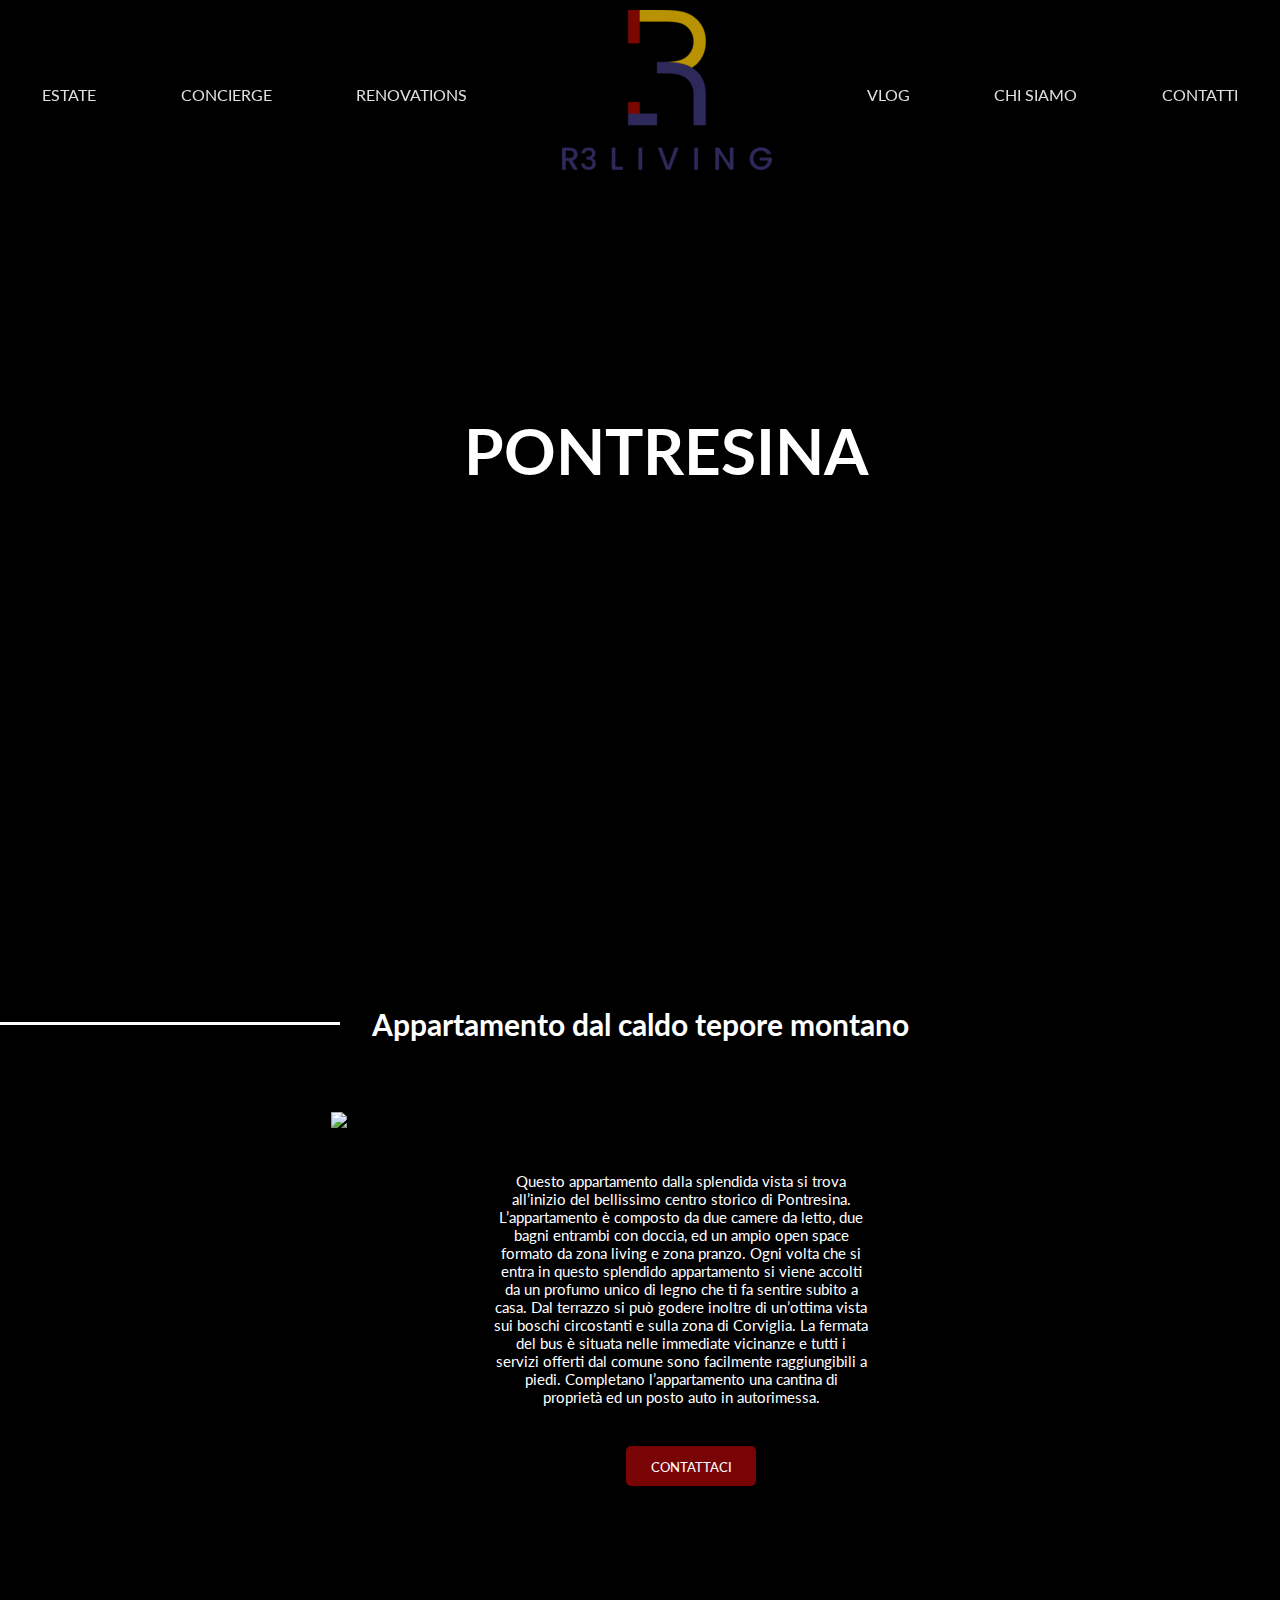
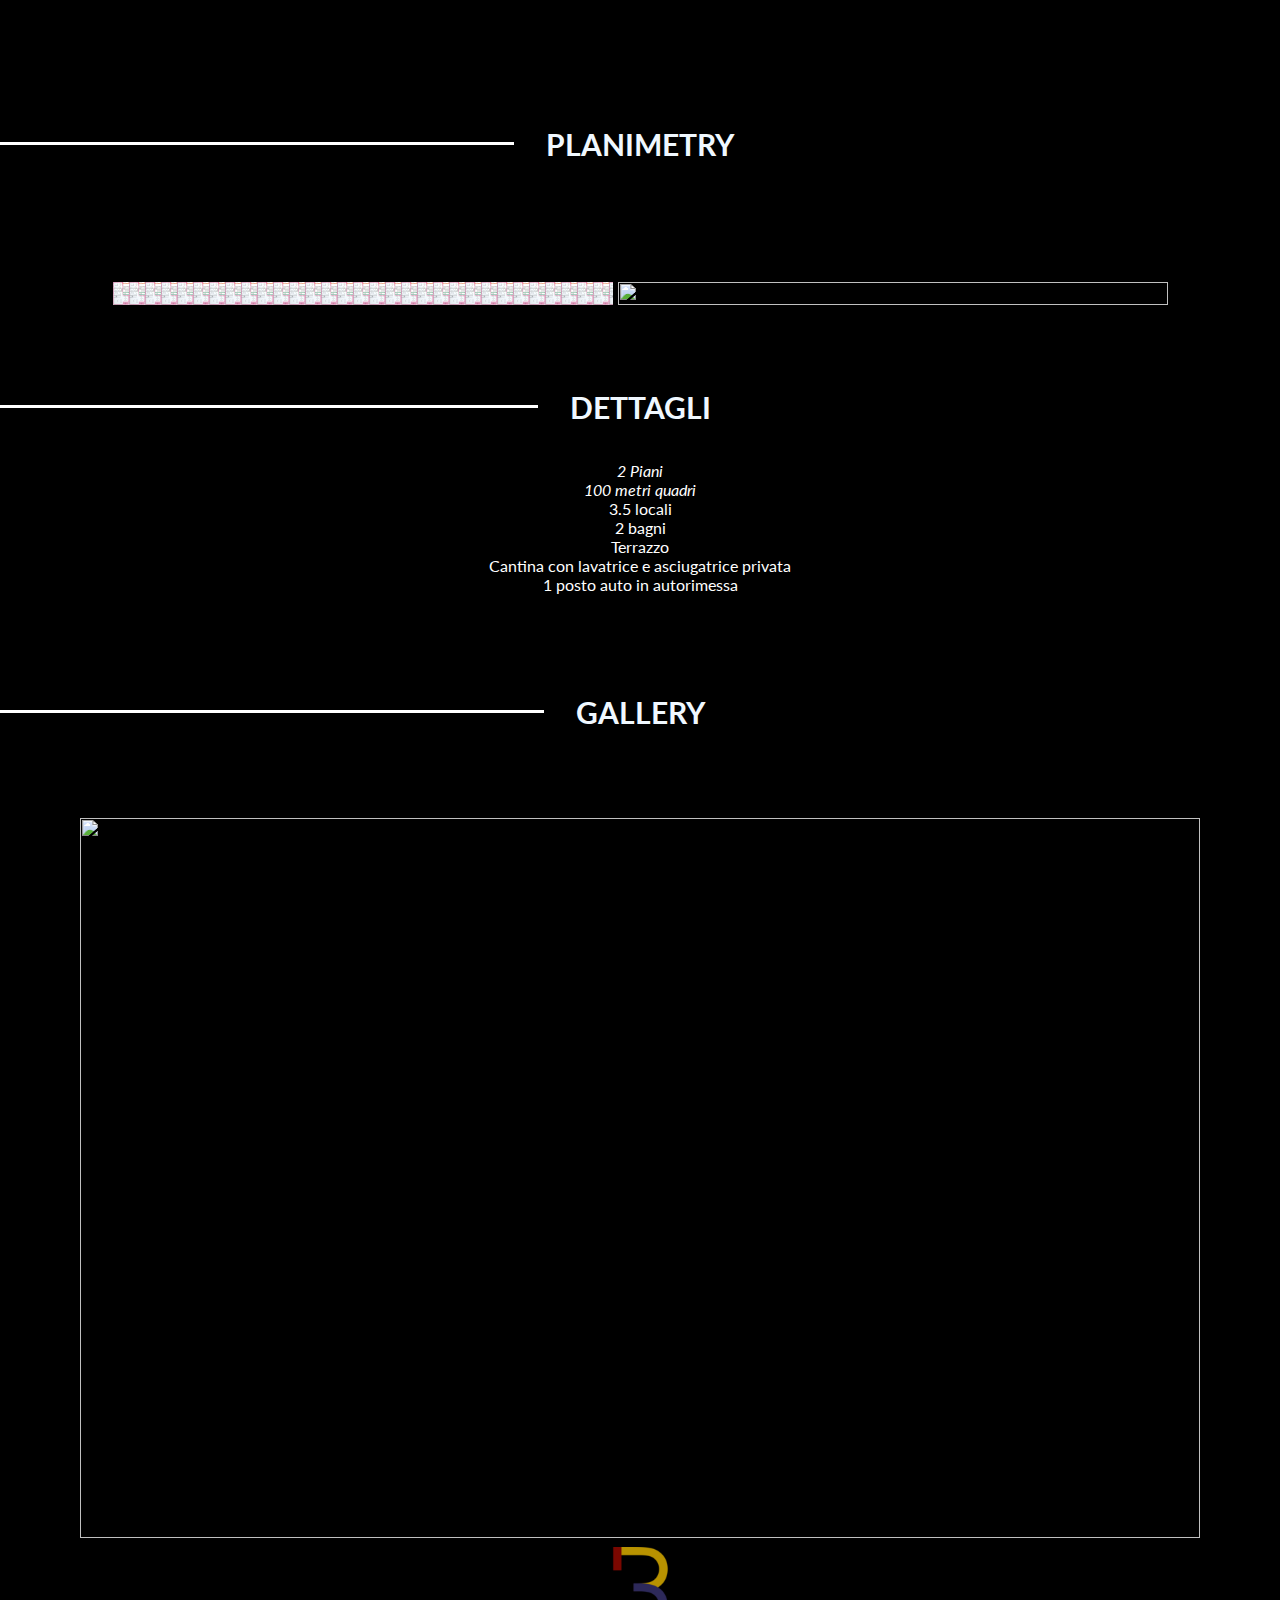
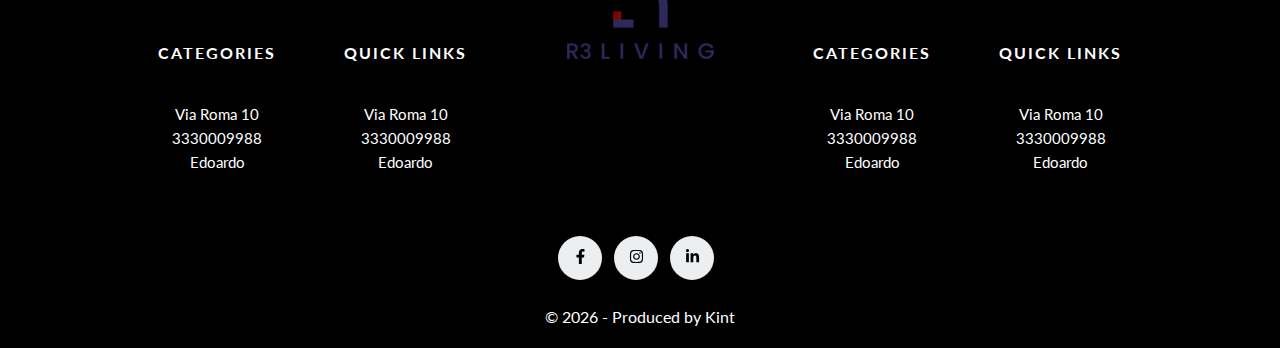
==== casa1.html @ 93c95779 "House contanct button" ====
<!DOCTYPE html>
<html lang="en">

<head>
    <meta charset="UTF-8" />
    <meta name="viewport" content="width=device-width, initial-scale=1.0" />
    <meta http-equiv="X-UA-Compatible" content="ie=edge" />
    <link rel="icon" href="images/logo.png" type="image/icon type">
    <link rel="stylesheet" href="casa1.css">
    <link rel="stylesheet" href="styles.css">

    <script src="https://kit.fontawesome.com/8a9a9d292c.js" crossorigin="anonymous"></script>
    <title>Pontresina</title>
    <link
      rel="stylesheet"
      href="https://unpkg.com/swiper/swiper-bundle.min.css"
    />
</head>

<body>
    <!-- navbar -->
    <div class="container">
        <!-- hamburger menù -->
        <div class="hamburger" onclick="myFunction(this)">
            <div class="bar1"></div>
            <div class="bar2"></div>
            <div class="bar3"></div>
        </div>
        <div class="logo">
            <a href="index.html" class="item-logo">
                <img id="logo" src="images/logo_colori.png" alt="Logo">
                <img id="logo-white" src="images/pittogramma_bianco.png" alt="Logo">
            </a>
        </div>

        <a href="estate.html" class="item">ESTATE</a>
        <a href="concierge.html" class="item">CONCIERGE</a>
        <a href="renovations.html" class="item">RENOVATIONS</a>
        <a href="vlog.html" class="item">VLOG</a>
        <a href="who-we-are.html" class="item">CHI SIAMO</a>
        <a href="contatti.html" class="item">CONTATTI</a>
    </div>

    <!-- home image -->
    <section class="home-7">
        <div class="pontresina-title">
            <h1>PONTRESINA</h1>
            </div>
    </section>
    
    <!-- first text section with image -->
    <section class="section">
        <div class="about-it-container">
            <div class="separator">
                <div class="line">
                </div>
                <h1 class="font thinked">Appartamento dal caldo tepore montano</h1>
            </div>
            <div class="description-image">
                <div class="about-it-img">
                    <img src="images/Pontresina/paesaggio.jpg" alt="pontresina" class="about-it-image">
                </div>
                <div class="about-it-desc">
                    <p style="color: white;">Questo appartamento dalla splendida vista si trova all’inizio del bellissimo centro storico di Pontresina. L’appartamento è composto da due camere da letto, due bagni entrambi con doccia, ed un ampio open space formato da zona living e zona pranzo. Ogni volta che si entra in questo splendido appartamento si viene accolti da un profumo unico di legno che ti fa sentire subito a casa.
                      Dal terrazzo si può godere inoltre di un’ottima vista sui boschi circostanti e sulla zona di Corviglia.
                      
                      La fermata del bus è situata nelle immediate vicinanze e tutti i servizi offerti dal comune sono facilmente raggiungibili a piedi.
                      
                      Completano l’appartamento una cantina di proprietà ed un posto auto in autorimessa.</p>
                      
                      <div class="house-button">
                        <button class="custom-btn btn-6"><span><a href="contatti.html">CONTATTACI</a></span></button>
                      </div>
                
                
                </div>
                
            </div>
        </div>
            
        <!-- text section for mobile -->
        <div class="pontresina-mobile">
        </div>
        <div class="box-mobile">
            <h1 class="h1-mobile">Appartamento dal caldo tepore montano.</h1>
            <p>Questo appartamento dalla splendida vista si trova all’inizio del bellissimo centro storico di Pontresina. L’appartamento è composto da due camere da letto, due bagni entrambi con doccia, ed un ampio open space formato da zona living e zona pranzo. Ogni volta che si entra in questo splendido appartamento si viene accolti da un profumo unico di legno che ti fa sentire subito a casa.
              Dal terrazzo si può godere inoltre di un’ottima vista sui boschi circostanti e sulla zona di Corviglia.
              
              La fermata del bus è situata nelle immediate vicinanze e tutti i servizi offerti dal comune sono facilmente raggiungibili a piedi.
              
              Completano l’appartamento una cantina di proprietà ed un posto auto in autorimessa.</p>

              <div class="house-button-mobile">
                <button class="custom-btn btn-6"><span><a href="contatti.html">CONTATTACI</a></span></button>
              </div>
        </div>
    </section>

    <!-- second text section -->
    <section class="section-2">
        <div class="separator">
            <div class="line">
            </div>
            <h1 class="font thinked" style="color: aliceblue;">PLANIMETRY</h1>
        </div>

        <!-- Planimetria e foto -->
        <div class="page-content">
            <div class="imageshome">
                <section class="left">
                    <nav id="floor-plan"> 
                        <a class="living-room" href="#a" onclick="pictureSala()"><b>Living Room</b></a>
                        <!-- <a class="dining" href="#b"><span class="d1"></span><span class="d2"></span><span class="d3"></span><b>Dining Area</b></a> -->
                        <a class="bedroom1" href="#e" onclick="pictureBedroom1()"><b>Bedroom</b></a>
                        <a class="kitchen" onclick="pictureCucina()"><b>Kitchen</b></a>
                        <a class="bedroom2" href="#i" onclick="pictureBedroom2()"><b>Bedroom</b></a>
                        <a class="wc" href="#j" onclick="pictureBagno()"><b>WC</b></a>
                    </nav>
                </section>
                <section class="right">
                  <img id="right" src="images/Pontresina/sala.jpg" alt="">
                </section>
              </div>
        </div>
    <!-- <div class="contenuto">
        <section class="left">
            <nav id="floor-plan"> 
                <a class="patio" href="#a"><b>Patio</b></a>
                <a class="dining" href="#b"><span class="d1"></span><span class="d2"></span><span class="d3"></span><b>Dining Area</b></a>
                <a class="stairs" href="#c"><b>Stairs</b></a>
                <a class="living" href="#d"><b>Living room</b></a>
                <a class="bedroom" href="#e"><b>Bedroom</b></a>
                <a class="ensuite" href="#f"><b>Ensuite</b></a>
                <a class="study" href="#g"><b>Study</b></a>
                <a class="kitchen" href="#h"><b>Kitchen</b></a>
                <a class="utility" href="#i"><b>Utility</b></a>
                <a class="wc" href="#j"><b>WC</b></a>
                <a class="washroom" href="#k"><b>Wash Room</b></a>
            </nav>
        </section>
        <section class="right">
            <img id="right" src="images/Pontresina/sala.jpg" alt="">
          </section>
        
     </div>  -->
    </section> 
   <section class="swiper-foto">
    <div class="separator">
        <div class="line">
        </div>
        <h1 class="font thinked" style="color: aliceblue;">GALLERY</h1>
    </div>

    
    <div
      style="--swiper-navigation-color: #fff; --swiper-pagination-color: #fff"
      class="swiper mySwiper2"
    >
      <div class="swiper-wrapper">
        <div class="swiper-slide">
          <img src="images/Pontresina/sala1.jpg" />
        </div>
        <div class="swiper-slide">
          <img src="images/Pontresina/cucina.jpg" />
        </div>
        <div class="swiper-slide">
          <img src="images/Pontresina/cucina1.jpg" />
        </div>
        <div class="swiper-slide">
          <img src="images/Pontresina/paesaggio.jpg" />
        </div>
        <div class="swiper-slide">
          <img src="images/Pontresina/cameramat.jpg" />
        </div>
        <div class="swiper-slide">
          <img src="images/Pontresina/camera.jpg" />
        </div>
        <div class="swiper-slide">
          <img src="images/Pontresina/bagno.jpg" />
        </div>
      </div>
      <div class="swiper-button-next"></div>
      <div class="swiper-button-prev"></div>
    </div>
    <div thumbsSlider="" class="swiper mySwiper">
      <div class="swiper-wrapper">
        <div class="swiper-slide">
          <img src="images/Pontresina/sala1.jpg" />
        </div>
        <div class="swiper-slide">
          <img src="images/Pontresina/cucina.jpg" />
        </div>
        <div class="swiper-slide">
          <img src="images/Pontresina/cucina1.jpg" />
        </div>
        <div class="swiper-slide">
          <img src="images/Pontresina/paesaggio.jpg" />
        </div>
        <div class="swiper-slide">
          <img src="images/Pontresina/cameramat.jpg" />
        </div>
        <div class="swiper-slide">
          <img src="images/Pontresina/camera.jpg" />
        </div>
        <div class="swiper-slide">
          <img src="images/Pontresina/bagno.jpg" />
        </div>
      </div>
    </div>

  </section>

  <section class="details">
    <div class="details-container">
      <div class="separator">
        <div class="line">
        </div>
        <h1 class="font thinked" style="color: aliceblue;">DETTAGLI</h1>
    </div>

      <ul class="details-list" style="list-style: none;">
        <li><i class="fa-solid fa-layer-group">2 Piani</i></li>
        <li><i class="fa-solid fa-house">100 metri quadri</i></li>
        <li>3.5 locali</li>
        <li>2 bagni</li>
        <li>Terrazzo</li>
        <li>Cantina con lavatrice e asciugatrice privata</li>
        <li>1 posto auto in autorimessa</li>
      </ul>
    </div>
  </section>



  
<section class="slider2-foto">
  <div class="separator">
    <div class="line">
    </div>
    <h1 class="font thinked" style="color: aliceblue;">GALLERY</h1>
</div>
  <ul class="slides">
    <input type="radio" name="radio-btn" id="img-1" checked />
    <li class="slide-container">
		<div class="slide">
			<img src="http://farm9.staticflickr.com/8072/8346734966_f9cd7d0941_z.jpg" />
        </div>
		<div class="nav">
			<label for="img-5" class="prev">&#x2039;</label>
			<label for="img-2" class="next">&#x203a;</label>
		</div>
    </li>

    <input type="radio" name="radio-btn" id="img-2" />
    <li class="slide-container">
        <div class="slide">
          <img src="http://farm9.staticflickr.com/8504/8365873811_d32571df3d_z.jpg" />
        </div>
		<div class="nav">
			<label for="img-1" class="prev">&#x2039;</label>
			<label for="img-3" class="next">&#x203a;</label>
		</div>
    </li>

    <input type="radio" name="radio-btn" id="img-3" />
    <li class="slide-container">
        <div class="slide">
          <img src="http://farm9.staticflickr.com/8068/8250438572_d1a5917072_z.jpg" />
        </div>
		<div class="nav">
			<label for="img-2" class="prev">&#x2039;</label>
			<label for="img-4" class="next">&#x203a;</label>
		</div>
    </li>

    <input type="radio" name="radio-btn" id="img-4" />
    <li class="slide-container">
        <div class="slide">
          <img src="http://farm9.staticflickr.com/8061/8237246833_54d8fa37f0_z.jpg" />
        </div>
		<div class="nav">
			<label for="img-3" class="prev">&#x2039;</label>
			<label for="img-5" class="next">&#x203a;</label>
		</div>
    </li>

    <input type="radio" name="radio-btn" id="img-5" />
    <li class="slide-container">
        <div class="slide">
          <img src="http://farm9.staticflickr.com/8055/8098750623_66292a35c0_z.jpg" />
        </div>
		<div class="nav">
			<label for="img-4" class="prev">&#x2039;</label>
			<label for="img-1" class="next">&#x203a;</label>
		</div>
    </li>

   
    </li>

    <li class="nav-dots">
      <label for="img-1" class="nav-dot" id="img-dot-1"></label>
      <label for="img-2" class="nav-dot" id="img-dot-2"></label>
      <label for="img-3" class="nav-dot" id="img-dot-3"></label>
      <label for="img-4" class="nav-dot" id="img-dot-4"></label>
      <label for="img-5" class="nav-dot" id="img-dot-5"></label>
      
    </li>
</ul>

</section>


  
    <!-- footer -->
    <footer class="site-footer">
        <div class="riga">
            <div class="col-xs-6 col-md-3" id="colon">
                <h6>Categories</h6>
                <ul class="footer-links">
                    <li>Via Roma 10</li>
                    <li>3330009988</li>
                    <li>Edoardo</li>
                </ul>
            </div>
  
            <div class="col-xs-6 col-md-3" id="colon">
                <h6>Quick Links</h6>
                <ul class="footer-links">
                    <li>Via Roma 10</li>
                    <li>3330009988</li>
                    <li>Edoardo</li>
                </ul>
            </div>

            <div id="colon">
                <img id="logo-foot" src="images/logo_colori.png" alt="Logo">
            </div>

            <div class="col-xs-6 col-md-3" id="colon">
                <h6>Categories</h6>
                <ul class="footer-links">
                    <li>Via Roma 10</li>
                    <li>3330009988</li>
                    <li>Edoardo</li>
                </ul>
            </div>
  
            <div class="col-xs-6 col-md-3" id="colon">
                <h6>Quick Links</h6>
                <ul class="footer-links">
                    <li>Via Roma 10</li>
                    <li>3330009988</li>
                    <li>Edoardo</li>
                </ul>
            </div>
        </div>

        <!-- social icons -->
        <div>
            <div class="riga">
                <div class="col-md-4 col-sm-6 col-xs-12">
                    <ul class="social-icons">
                        <li><a class="facebook" href="https://www.facebook.com/r3living/"><svg xmlns="http://www.w3.org/2000/svg" viewBox="0 0 320 512"><path d="M279.14 288l14.22-92.66h-88.91v-60.13c0-25.35 12.42-50.06 52.24-50.06h40.42V6.26S260.43 0 225.36 0c-73.22 0-121.08 44.38-121.08 124.72v70.62H22.89V288h81.39v224h100.17V288z"/></svg></a></li>
                        <li><a class="instagram" href="https://www.instagram.com/r3.living/"><svg xmlns="http://www.w3.org/2000/svg" viewBox="0 0 448 512"><path d="M224.1 141c-63.6 0-114.9 51.3-114.9 114.9s51.3 114.9 114.9 114.9S339 319.5 339 255.9 287.7 141 224.1 141zm0 189.6c-41.1 0-74.7-33.5-74.7-74.7s33.5-74.7 74.7-74.7 74.7 33.5 74.7 74.7-33.6 74.7-74.7 74.7zm146.4-194.3c0 14.9-12 26.8-26.8 26.8-14.9 0-26.8-12-26.8-26.8s12-26.8 26.8-26.8 26.8 12 26.8 26.8zm76.1 27.2c-1.7-35.9-9.9-67.7-36.2-93.9-26.2-26.2-58-34.4-93.9-36.2-37-2.1-147.9-2.1-184.9 0-35.8 1.7-67.6 9.9-93.9 36.1s-34.4 58-36.2 93.9c-2.1 37-2.1 147.9 0 184.9 1.7 35.9 9.9 67.7 36.2 93.9s58 34.4 93.9 36.2c37 2.1 147.9 2.1 184.9 0 35.9-1.7 67.7-9.9 93.9-36.2 26.2-26.2 34.4-58 36.2-93.9 2.1-37 2.1-147.8 0-184.8zM398.8 388c-7.8 19.6-22.9 34.7-42.6 42.6-29.5 11.7-99.5 9-132.1 9s-102.7 2.6-132.1-9c-19.6-7.8-34.7-22.9-42.6-42.6-11.7-29.5-9-99.5-9-132.1s-2.6-102.7 9-132.1c7.8-19.6 22.9-34.7 42.6-42.6 29.5-11.7 99.5-9 132.1-9s102.7-2.6 132.1 9c19.6 7.8 34.7 22.9 42.6 42.6 11.7 29.5 9 99.5 9 132.1s2.7 102.7-9 132.1z"/></svg></a></li>
                        <li><a class="linkedin" href="https://www.linkedin.com/in/davide-robbiani-952b3a1bb/"><svg xmlns="http://www.w3.org/2000/svg" viewBox="0 0 448 512"><path d="M100.28 448H7.4V148.9h92.88zM53.79 108.1C24.09 108.1 0 83.5 0 53.8a53.79 53.79 0 0 1 107.58 0c0 29.7-24.1 54.3-53.79 54.3zM447.9 448h-92.68V302.4c0-34.7-.7-79.2-48.29-79.2-48.29 0-55.69 37.7-55.69 76.7V448h-92.78V148.9h89.08v40.8h1.3c12.4-23.5 42.69-48.3 87.88-48.3 94 0 111.28 61.9 111.28 142.3V448z"/></svg></a></li>   
                    </ul>
                </div>
            </div>
        </div>
    </footer>

    <!-- footer 2 -->
    <section class="footer2">
        <p>© <span id="actualYear"></span> - Produced by Kint</p>
    </section>

        
  

    <script src="https://ajax.googleapis.com/ajax/libs/jquery/3.1.1/jquery.min.js"></script>
    <script src='https://cdnjs.cloudflare.com/ajax/libs/gsap/3.2.6/gsap.min.js'></script>
    <script src="index.js"></script>
     <!-- Swiper JS -->
     <script src="https://unpkg.com/swiper/swiper-bundle.min.js"></script>

     <!-- Initialize Swiper -->
     <script>
       var swiper = new Swiper(".mySwiper", {
         loop: true,
         spaceBetween: 10,
         slidesPerView: 4,
         freeMode: true,
         watchSlidesProgress: true,
       });
       var swiper2 = new Swiper(".mySwiper2", {
         loop: true,
         spaceBetween: 10,
         navigation: {
           nextEl: ".swiper-button-next",
           prevEl: ".swiper-button-prev",
         },
         thumbs: {
           swiper: swiper,
         },
       });



     </script>

     <script>
        // let aa = document.querySelector('.slide');

        // aa.addEventListener('click', function () {
       
        //   $(".slides").css({
        //   "width": "75em",
        //   "height": "60em"
          
        // });
        
        // });


     </script>





 

</body>

</html>
---- casa1.css ----
:root {
	--d: 700ms;
	--e: cubic-bezier(0.19, 1, 0.22, 1);
	--font-sans: 'Rubik', sans-serif;
	--font-serif: 'Cardo', serif;
}

/***************************************************************************/
/*                             HOME IMAGE COVER                            */
/***************************************************************************/
.home-7 {
	display: flex;
    align-items: center;
    justify-content: center;
    width: 100%;
    height: 100vh;
    background-image: url(images/Pontresina/copertina.jpg);
    background-position: center top;
    background-size:cover;
    text-align: center;
    vertical-align: middle;
}

.pontresina-title{
    font-family: 'Lato', sans-serif;
    width: 11em;
    align-items: center;
    font-size: xx-large;color: white;
    background-color: rgba(0, 0, 0, .7);
}

/***************************************************************************/
/*                      SECTION IMAGE AND DESCRIPTION                      */
/***************************************************************************/
.about-it{
	width: 100%;
	height: 100%;
	max-height: 100vh;
}

.about-it-container {
	position: absolute;
	width: 100%;
}

.description-image {
	position: relative;
	display: flex;
	justify-content: center;
	top: 50px;
}

.about-it-image {
	position: relative;
	right: 5em;
	width: 400px;
    height: 533px;
	max-width: 100%;
}

.about-it-desc {
	position: relative;
	top: 3em;
	text-align: center;
	font-family: 'Lato', sans-serif;
	font-size: 15px;
	max-width: 25em;
}

/***************************************************************************/
/*                      SECTION IMAGES ON PLANIMETRIA                      */
/***************************************************************************/

.page-content {
	/* display: grid; */
	/* grid-gap: 3rem; */
	/* max-width: 80%; */
	/* padding: 1rem; */

   right: 50%;
	margin: 0 auto;
	font-family:  'Lato', sans-serif;
}


  .imageshome {
    padding-top: 100px;
    display: flex;
    justify-content: center;
  }

  .right {
    padding-left: 5px;

  }

   #right {
    width: 550px;
    height: 100%;
  } 

 


@media (min-width: 600px) {
	.page-content {
		grid-template-columns: repeat(2, 1fr);
    }
}

@media (min-width: 800px) {
	.page-content {
		grid-template-columns: repeat(4, 1fr);
    }
}

/***************************************************************************/
/*                                  MEDIA FOR 1180PX                       */
/***************************************************************************/
@media (max-width: 1180px){
	/* cover image responsive */
	.home-7 {
		height: 500px;
	}

	/* mobile version section image description */
	.about-it-container{
		display: none;
	}

	/* mobile version of the picture */
	.pontresina-mobile{
		visibility: visible;
		position: absolute;
		width: 100%;
		height: 50vh;
		background-position: center top;
		background-size: cover;
		background-repeat: no-repeat;
		background-image: url(images/Pontresina/paesaggio.jpg);
		opacity: 0.50;
		text-align: center;
	}
	.section-2 {
		display: none;
	}

	.box-mobile h1{
        position: relative;
        font-size: 26px;
        top: -5em;
      }
      .box-mobile p {
        position: relative;
        font-size: 17px;
        top: -5em;
      }

	  .house-button {
		  display: none;
	  }

	  .house-button-mobile {
		display: block;

		position: relative;
		bottom: 16em;
	  }
}

@media (min-width: 1180px) {
	.house-button-mobile {
		
		display: none;
	}
}





/**********************/


#floor-plan {
	width: 500px; 
	height: 100%;
	position:relative;
	margin: auto;
	background-image: url( images/Pontresina/plan.png );
	background-size: contain;
   

}
#floor-plan span, #floor-plan a, #floor-plan a:before {
	position:absolute;
	text-decoration:none;
}
#floor-plan a:before {
	content:"";
}
.living-room {
	left:4.7%;
	top:58%;
	width:56%;
	height: 37%;
}

/* .dining {
	left:63%;
	top:9%;
	width:8%;
	height:12%;
}
span.d1 {
	left:-68%;
	top:100%;
	right:0;
	height:72%;
}
span.d2 {
	left:-477%;
	top:172%;
	right:0;
	height:110%;
}
span.d3 {
	left:-226%;
	top:282%;
	right:0;
	height:110%;
} */
.bedroom1 {
	left:4.7%;
	top:41%;
	width:43%;
	height:16%;
}
.kitchen {
	left:61%;
	top:57.5%;
	width:36.5%;
	height:27.5%;
}
.bedroom2 {
	left:4.7%;
	top:1.7%;
	width:43.7%;
	height:24.8%;
}
.wc {
	left:4.7%;
	top:28%;
	width:43.7%;
	height:12%;
}

#floor-plan a:hover, #floor-plan a:hover span, #floor-plan a:hover:before {
	background:rgba(0,0,0,0.4);
}
#floor-plan b {
	position:absolute;
	left:-999em;
	opacity:0;
	transtition: opacity .3s ease;
}
#floor-plan a:hover b {
	opacity:1;
	left:1em;
	top:1em;
	white-space:nowrap;
	padding:5px 10px;
	color:#000;
	background:rgba(255,255,255,0.8);
}
#floor-plan a.dining:hover b{
	top:200%;
	left:-240%;
}

.swiper {
	width: 100%;
	height: 40%;
  }

  .swiper-slide {
	text-align: center;
	font-size: 18px;
	background: #fff;

	/* Center slide text vertically */
	display: -webkit-box;
	display: -ms-flexbox;
	display: -webkit-flex;
	display: flex;
	-webkit-box-pack: center;
	-ms-flex-pack: center;
	-webkit-justify-content: center;
	justify-content: center;
	-webkit-box-align: center;
	-ms-flex-align: center;
	-webkit-align-items: center;
	align-items: center;
  }

  .swiper-slide img {
	display: block;
	width: 100%;
	height: 70%;
	object-fit: cover;
  }

 

  .swiper {
	width: 100%;
	height: 200px;
	margin-left: auto;
	margin-right: auto;
  }

  .swiper-slide {
	background-size: cover;
	background-position: center;
  }

  .mySwiper2 {
	height: 80%;
	width: 100%;
  }

  .mySwiper {
	height: 20%;
	box-sizing: border-box;
	padding: 10px 0;
  }

  .mySwiper .swiper-slide {
	width: 25%;
	height: 20%;
	opacity: 0.4;
  }

  .mySwiper .swiper-slide-thumb-active {
	opacity: 1;
  }

  .swiper-slide img {
	display: block;
	width: 100%;
	height: 20%;
	object-fit: cover;
  }

/***********************************************/

@media (min-width: 500px){
	.swiper-foto{
		display: none;
	}

	
}

@import url(https://fonts.googleapis.com/css?family=Varela+Round);

/*html, body { background: #333 url("https://codepen.io/images/classy_fabric.png"); }*/

.slides {
    padding: 0;
    width: 70em;
    height: 45em;
    display: block;
    margin: 0 auto;
    position: relative;
	bottom: 7em;
}

@media (max-width: 1120px){
	.slides {
		padding: 0;
		width: 45em;
		
		height: 30em;
		display: block;
		margin: 0 auto;
		position: relative;
		bottom: 7em;
	}
	.nav label {
		top: 3em;
	}
	

	
}

.slides * {
    user-select: none;
    -ms-user-select: none;
    -moz-user-select: none;
    -khtml-user-select: none;
    -webkit-user-select: none;
    -webkit-touch-callout: none;
}

.slides input { display: none; }

.slide-container { display: block; }

.slide {
    top: 0;
    opacity: 0;
    width: 30em;
    height: 20em;
    display: block;
    position: absolute;
	
    transform: scale(0);

    transition: all .7s ease-in-out;
}

.slide img {
    width: 100%;
    height: 100%;
}



.nav label {
    width: 100px;
    height: 2em;
    display: none;
    position: absolute;
	opacity: 0;
    z-index: 9;
    cursor: pointer;
	top: 6em;
    transition: opacity .2s;

    color: #FFF;
    font-size: 56pt;
    text-align: center;
    line-height: 150px;
    font-family: "Varela Round", sans-serif;
    background-color: rgba(255, 255, 255, .3);
    text-shadow: 0px 0px 15px rgb(119, 119, 119);
}

.slide:hover + .nav label { opacity: 0.5; }

.nav label:hover { opacity: 1; }

.nav .next { right: 0; }

input:checked + .slide-container  .slide {
    opacity: 1;

    transform: scale(1);

    transition: opacity 1s ease-in-out;
}

input:checked + .slide-container .nav label { display: block; }

.nav-dots {
	width: 100%;
	bottom: -5em;
	height: 11px;
	display: block;
	position: absolute;
	text-align: center;
}

.nav-dots .nav-dot {
	/* top: -5px; */
	width: 11px;
	height: 11px;
	margin: 0 4px;
	position: relative;
	border-radius: 100%;
	display: inline-block;
	background-color: rgba(0, 0, 0, 0.6);
}

.nav-dots .nav-dot:hover {
	cursor: pointer;
	background-color: rgba(0, 0, 0, 0.8);
}

input#img-1:checked ~ .nav-dots label#img-dot-1,
input#img-2:checked ~ .nav-dots label#img-dot-2,
input#img-3:checked ~ .nav-dots label#img-dot-3,
input#img-4:checked ~ .nav-dots label#img-dot-4,
input#img-5:checked ~ .nav-dots label#img-dot-5 {
	background: rgba(0, 0, 0, 0.8);
}



@media (max-width: 500px) {
	.slider2-foto {
		display: none;
	}

	.box-mobile h1{
        position: relative;
        font-size: 19px;
        top: -5em;
      }
      .box-mobile p {
        position: relative;
        font-size: 15px;
        top: -5em;
      }

}



@media (max-width: 720px) {
	.slides {
		width: 20em;
		height: 15em;
		bottom: 4em;
	}

	.nav label {
		width: 50px;
		height: 2em;
		top: 1.3em;
	}


}

@media (max-width: 400px) {

	.box-mobile h1{
        position: relative;
        font-size: 17px;
        top: -5em;
      }
      .box-mobile p {
        position: relative;
        font-size: 12px;
        top: -5em;
      }
}


.details {
    font-family: 'Lato', sans-serif;
    color: white;
    text-align: center;
}

.details ul{
	padding-left: 0;
}

.house-button {
	position: relative;
	bottom: 15em;
	
}

/**********************/
---- styles.css ----
@import url('https://fonts.googleapis.com/css2?family=Lato:wght@700&display=swap');

/***************************************************************************/
/*                                  PRELOADER                              */
/***************************************************************************/
.no-scroll-y {
	overflow-y: hidden;
}

.ctn-preloader {
	align-items: center;
  cursor: none;
	display: flex;
  height: 100%;
  justify-content: center;
	position: fixed;
	left: 0;
  top: 0;
	width: 100%;
  z-index: 9999;
  color: #fff;
}

.ctn-preloader .animation-preloader {
	position: absolute;
  z-index: 100;
}

.ctn-preloader .loader-section {
  background-color: black;
  height: 100%;
	position: fixed;
  top: 0;
  width: calc(50% + 1px);
}

/* positioning section to open */
.ctn-preloader .loader-section.section-left {
  left: 0;
}

.ctn-preloader .loader-section.section-right {
  right: 0;
}

/* image matting */
.loaded .animation-preloader {
  opacity: 0;
  transition: 0.3s ease-out;
}

/* courtain opening */
.loaded .loader-section.section-left {
  transform: translateX(-101%);
  transition: 0.5s 0.3s all cubic-bezier(0.1, 0.1, 0.1, 1.000);
}

.loaded .loader-section.section-right {
  transform: translateX(101%);
  transition: 0.5s 0.3s all cubic-bezier(0.1, 0.1, 0.1, 1.000);
}

body {
  padding: 0;
  margin: 0;
  background-color:black;
}

/***************************************************************************/
/*                                  NAVBAR                                 */
/***************************************************************************/
.container {
  position: fixed;
  width: 100%;
  display: -webkit-box;
  display: flex;
  justify-content: space-around;
  -webkit-box-align: center;
        align-items: center;
  z-index: 999;
}

.container.scrolling {
  background-color: black;
  color: white;
}

/* hamburger menù */
.hamburger {
  display: none;
}

/* logo */
.logo {
  -webkit-box-ordinal-group: 2;
                      order: 1;
  font-size: 24px;
  color: #fff;
  line-height: 32px;
  padding: 10px;
}

/* white logo */
#logo-white {
  display: none;
}

/* navbar items */
.item {
  color: rgba(255, 255, 255, 0.88);
  text-decoration: none;
  font-family: 'Lato';
  padding: 24px;
}

.item-logo {
  color: rgba(255, 255, 255, 0.88);
  text-decoration: none;
  font-family: 'Lato';
  padding: 24px;
}

.item:hover {
  color: #fff;
  background: rgba(255, 255, 255, 0.15);
}

.item:nth-of-type(n+4) {
  -webkit-box-ordinal-group: 3;
                      order: 2;
}

/***************************************************************************/
/*                             HOME IMAGE COVER                            */
/***************************************************************************/
.home {
  width: 100%;
  height: 100vh;
  background-image: url(images/foto-bear/home-photo.jpg);
  background-position: center top;
  background-size:cover;
}


/***************************************************************************/
/*                            BACKGROUND LOGO                              */
/***************************************************************************/
.background-logo {
  background-image: url(images/sfondo_logo.png);
  width: 100%;
  height: 100vh;
  background-position: center top;
  /* background-size: cover; */
  background-repeat: no-repeat;

}

.container-sec{
  position: absolute;
  width: 100%;
}

/* line separator */
.separator{
  display:flex;
  align-items: center;
  padding-top: 4em;
}

.separator .line{
  height: 3px;
  flex: 0.5;
  background-color: white;
}

/* font for the text sections */
.font {
  font-family: 'Lato', sans-serif;
  font-size: 30px;
}

.separator .thinked{
  padding: 0 2rem;
  color: white;
}

/* text sections */
.first-desc {
  position: relative;
  top: 2em;
  font-family: 'Lato', sans-serif;
  font-size: 18px;
  color: white;
  text-align: center;
  max-width: 50rem;
  margin: 0 auto;
}

.second-desc {
  position: relative;
  top: 4em;
  font-family: 'Lato', sans-serif;
  font-size: 18px;
  color: white;
  text-align: center;
  max-width: 55rem;
  margin: 0 auto;
}

.separator-2{
  display: flex;
  align-items: center;
  padding-top: 6em;
  overflow: hidden;
}

/* second title and line */
.separator-2 .line{
  height: 3px;
  flex: 0.5;
  background-color: white;
}

.separator-2 .thinked-2 {
  padding: 0 2rem;
  color: white;
  overflow: hidden;
}

/* text section after title */
.third-desc {
  position: relative;
  top: 2em;
  font-family: 'Lato', sans-serif;
  font-size: 20px;
  color: white;
  text-align: center;
  max-width: 55rem;
  margin: 0 auto;
}

/***************************************************************************/
/*                       ESTATE, CONCIERGE, RENOVATIONS                    */
/***************************************************************************/
.section {
  height: 45em;
}

.container-estate {
  position: absolute;
  width: 100%;
  height: auto;
}

/* estate image */
.estate-img {
  position: relative;
  left: 1%;
  /* height: 75%; */
  width: 70%;
  max-width: 100%;
  height: auto;
}

/* estate and renovations black box for text on image */
.box-1{
  font-family: 'Lato', sans-serif;
  position: absolute;
  top: 20%;
  bottom: 20%;
  /* width: 32em; */
  height: auto;
  margin-right: 15%;
  margin-left: 55%;
  padding: 20px;
  /* background-color: white; */
  background-color: rgba(0, 0, 0, .8);
  color: white;
}

/* concierge image */
.estate-img2 {
  position: relative;
  left: 30%;
  /* height: 75%; */
  width: 70%;
  max-width: 100%;
  height: auto;
}

/* concierge black box for text, inverted */
.box-2{
  font-family: 'Lato', sans-serif;
  position: absolute;
  top: 20%;
  bottom: 20%;
  /* width: 32em; */
  height: auto;
  margin-right: 15%;
  margin-left: 18%;
  padding: 20px;
  /* background-color: white; */
  background-color: rgba(0, 0, 0, .8);
  color: white;
}

/* line separators */
.separator-3{
  display: flex;
  align-items: center;
  overflow: hidden;
}

.separator-3 .line{
  height: 3px;
  flex: 0.2;
  background-color: white;
}

/* sections titles estate, concierge, renovations */
.estate-h1 {
  font-size: 50px;
  margin-bottom: 3%;
}

.estate-h1 a{
  text-decoration: none;
  color: white;
}

/* container mobile version */
.container-mobile {
  visibility: hidden;
}

/***************************************************************************/
/*                                  SLIDER HOUSES                          */
/***************************************************************************/

.intro {
  height: 70vh;
  position: relative;
  display: flex;
  justify-content: center;
  align-items: center;
  text-align: center;
  letter-spacing: 0.1rem;
  top: 5rem;
}

.intro-slideshow img {
  position: absolute;
  top: 0;
  left: 0;
  width: 100%; 
  height: 100%;
  object-fit: cover;
  z-index:-1;
 
  opacity: 0;
  transition: opacity 0.75s ease-in-out;
}


/***************************************************************************/
/*                                  SLIDER REVIEWS                         */
/***************************************************************************/

.slider__caption {
  text-align: center;
  font-size: 14px;
  color: #fff;
  opacity: .5;
  font-family: 'Lato';
}

.slider__txt {
  text-align: center;
  font-size: 22px;
  font-family: 'Lato';
  color: #fff;
}

quote {
  font-family: 'Lato';
  font-size: 100px;
  color: #B18904;
  margin-bottom: 0;
}

.slider {
  background-image: url(images/recensioni.png);
  background-size: auto;
  width: 100%;
  overflow: hidden;
  position: relative;
  height: 600px;
  top: 10rem;
  bottom: 10rem;
}

.slideshow {
  position: relative;
  height: 100%;
}

.slide {
  width: 100%;
  height: 100%;
  color:#ddd;
  text-align: center;
  font-family: 'Lato';
  position: absolute;
  top: 25%;
}

.slide {
  display: none;
}

.slider {
  margin-bottom: 150px;
}

/***************************************************************************/
/*                                  FOOTER                                 */
/***************************************************************************/
.site-footer {
  background-color: black;
  padding: 45px 0 20px;
  font-size:15px;
  line-height:24px;
  color:white;
  font-family: 'Lato', sans-serif;
}

.riga {
  text-align: center;
}

#colon {
  display: inline-table;
  padding: 4%;
}

#logo-foot {
  width: 70%;
}

.site-footer h6 {
  color:white;
  font-size:16px;
  text-transform:uppercase;
  margin-top:5px;
  letter-spacing:2px
}

/* elements in the colons */
.footer-links {
  padding-left:0;
  list-style:none;
  color: white;
}

/* social icons */
svg {
  width: 15px;
  height: 15px;
}

.site-footer {
  padding-bottom:0
}

.social-icons {
  padding-left:0;
  margin-bottom:0;
  list-style:none;
}

.social-icons li {
  display:inline-block;
  margin-bottom:4px
}

.social-icons a{
  background-color:#eceeef;
  font-size:16px;
  display:inline-block;
  line-height:44px;
  width:44px;
  height:44px;
  text-align:center;
  margin-right:8px;
  border-radius:100%;
  -webkit-transition:all .2s linear;
  -o-transition:all .2s linear;
  transition:all .2s linear
}

/* social icons color when hover */
.social-icons a.facebook:hover {
  background-color:#790405
}

.social-icons a.instagram:hover {
  background-color:#B18904
}

.social-icons a.linkedin:hover {
  background-color:#343567;
}

/*second footer */
.footer2 {
  width: 100%;
  height: 4em;
  text-align: center;
  background-color: black;
  display: grid;
  place-items: center;
  color: #ffffff;
  font-family: 'Lato', sans-serif;
}

.frame-1 {
  display: none;
}

/***************************************************************************/
/*                             MEDIA FOR 1480PX                            */
/***************************************************************************/
@media all and (max-width: 1480px) {
  /* footer responsive */
  #colon {
    display: inline-table;
    padding: 2.5%;
  }
}

/***************************************************************************/
/*                             MEDIA FOR 1180PX                            */
/***************************************************************************/
@media all and (max-width: 1180px) {
  /* navbar responsive */
  .container {
    -webkit-box-orient: vertical;
    -webkit-box-direction: normal;
           flex-direction: column;
    -webkit-box-align: stretch;
           align-items: stretch;
    background-color: black;
  }

  /* logo in navbar responsive */
  .logo {
    height: 80px;
    line-height: 0px;
  }

  #logo {
    display: block;
    margin-left: auto;
    margin-right: auto;
    margin-bottom: 60%;
    width: 30%;
  }

  #logo-white {
    width: 15%;
  }



  /* hamburger menù and bars */
  .hamburger {
    display: inline-block;
    position: absolute;
    top: 30px;
    cursor: pointer;
  }

  .bar1, .bar2, .bar3 {
    width: 35px;
    height: 5px;
    background-color: #333;
    margin: 6px 0;
    transition: 0.4s;
  }

  /* hamburger transition */
  .change .bar1 {
    -webkit-transform: rotate(-45deg) translate(-9px, 6px);
    transform: rotate(-45deg) translate(-9px, 6px);
  }

  .change .bar2 {
    opacity: 0;
  }

  .change .bar3 {
    -webkit-transform: rotate(45deg) translate(-8px, -8px);
    transform: rotate(45deg) translate(-8px, -8px);
  }

  .logo {
    -webkit-box-ordinal-group: 1;
                        order: 0;
    text-align: center;
    width: 360px;
    margin: auto auto;
  }

  /* navbar items */
  .item {
    text-align: center;
    border-bottom: 1px solid #111;
    display: none;
  }

  .show {
    display: block;
  }

  #hidden{
    display: none;
    visibility: hidden;
  }

  .home {
    height: 500px;
  }

  /* estate, concierge, renovations responsive */
  .container-estate{
    display: none;
  }

  .frame-1 {
    display: block;
  }

  .estate-mobile{
    visibility: visible;
    position: absolute;
    width: 100%;
    height: 50vh;
    background-position: center top;
    background-size: cover;
    background-repeat: no-repeat;
    background-image: url(images/homepics/estate_box.jpg);
    opacity: 0.50;
  }

  .concierge-mobile{
    visibility: visible;
    position: absolute;
    width: 100%;
    height: 50vh;
    background-position: center top;
    background-size: cover;
    background-repeat: no-repeat;
    background-image: url(images/homepics/renovations_box.jpg);
    opacity: 0.50;
  }

  .renovations-mobile{
    visibility: visible;
    position: absolute;
    width: 100%;
    height: 50vh;
    background-position: center top;
    background-size: cover;
    background-repeat: no-repeat;
    background-image: url(images/homepics/concierge_box.jpg);
    opacity: 0.50;
  }

  .box-mobile{
    position: relative;
    top: 10em;
    font-family: 'Lato', sans-serif;
    font-size: 18px;
    color: white;
    text-align: center;
    max-width: 50rem;
    margin: 0 auto;
  }

  .h1-mobile {
    font-size: 40px;
  }

  .section{
    height: 30em;
  }

  /* footer responsive */
  #colon {
    display:list-item;
    padding: 2%;
  }

  #logo-foot{
    visibility: hidden;
    display: none;
  }

  .social-icons a.facebook {
    background-color:#790405
  }
  .social-icons a.instagram {
    background-color:#B18904
  }
  .social-icons a.linkedin {
    background-color:#343567;
  }

 
}

/***************************************************************************/
/*                             MEDIA FOR 700PX                             */
/***************************************************************************/
@media all and (max-width: 700px) {
  /* text sections deleted in mobile */
  .separator-2 {
    visibility: hidden;
  }

  .third-desc{
    visibility: hidden;
  }
}

/***************************************************************************/
/*                             MEDIA FOR 400PX                             */
/***************************************************************************/
@media all and (max-width: 400px) {
  /* section with background responsive */
  .second-desc {
    visibility: hidden;
  }
  /* logo footer responsive */
  #logo-foot{
    width: 50%;
  }
  /*buttons*/
  .custom-btn {
    bottom: 20px;
  }
}

button {
  margin-bottom: 4.5em;
  margin-left: 1.5em;
  /* margin: 20px; */
}

.custom-btn {
  width: 130px;
  height: 40px;
  color: #fff;
  border-radius: 5px;
  padding: 10px 25px;
  font-family: 'Lato', sans-serif;
  font-weight: 500;
  background: transparent;
  cursor: pointer;
  transition: all 0.3s ease;
  position: relative;
  display: inline-block;
   /* box-shadow:inset 2px 2px 2px 0px rgba(255,255,255,.5),
   7px 7px 20px 0px rgba(0,0,0,.1),
   4px 4px 5px 0px rgba(0,0,0,.1); */
  outline: none;
}



/* 5 */
.btn-5 {
  width: 130px;
  height: 40px;
  line-height: 42px;
  padding: 0;
  border: none;
  background: black;
background: black;
}
.btn-5:hover {
  color: #fff;
  background: transparent;
   box-shadow:none;
}
.btn-5:before,
.btn-5:after{
  content:'';
  position:absolute;
  top:0;
  right:0;
  height:2px;
  width:0;
  background: #fff;
/*  box-shadow:
   -1px -1px 5px 0px #fff,
   7px 7px 20px 0px #0003,
   4px 4px 5px 0px #0002;*/
  transition:400ms ease all;
}
.btn-5:after{
  right:inherit;
  top:inherit;
  left:0;
  bottom:0;
}
.btn-5:hover:before,
.btn-5:hover:after{
  width:100%;
  transition:800ms ease all;
}

.btn-5 a {
  text-decoration: none;
  color: white;
}

.btn-6 {
  width: 130px;
  height: 40px;
  line-height: 42px;
  padding: 0;
  border: none;
  background: #790405;
background: #790405;
top: 250px;
}
.btn-6:hover {
  color: #fff;
  background: #343567;
   box-shadow:none;
}
.btn-6:before,
.btn-6:after{
  content:'';
  position:absolute;
  top: 0;
  right:0;
  height:2px;
  width:0;
  background: #fff;
/*  box-shadow:
   -1px -1px 5px 0px #fff,
   7px 7px 20px 0px #0003,
   4px 4px 5px 0px #0002;*/
  transition:400ms ease all;
}
.btn-6:after{
  right:inherit;
  top:inherit;
  left:0;
  bottom: 0;
  top: 40px;
}
.btn-6:hover:before,
.btn-6:hover:after{
  width:100%;
  transition:800ms ease all;
}

.btn-6 a {
  text-decoration: none;
  color: white;
}

.intro-slideshow2 {
  visibility: hidden;
}

.intro-slideshow2 img {
  position: absolute;
  top: 0;
  left: 0;
  width: 100%; 
  height: 100%;
  object-fit: cover;
  z-index:-1;
 
  opacity: 0;
  transition: opacity 0.75s ease-in-out;
}

/***************************************************************************/
/*                             MEDIA FOR 800PX                             */
/***************************************************************************/
@media all and (max-width: 800px) {
  .intro-slideshow2 {
    visibility: visible;
  }

  .intro-slideshow {
   visibility: hidden;
  }
}

.btn-6 {
  margin-bottom: 4em;
  width: 130px;
  height: 40px;
  line-height: 42px;
  padding: 0;
  border: none;
  background: #790405;
background: #790405;
top: 250px;
}
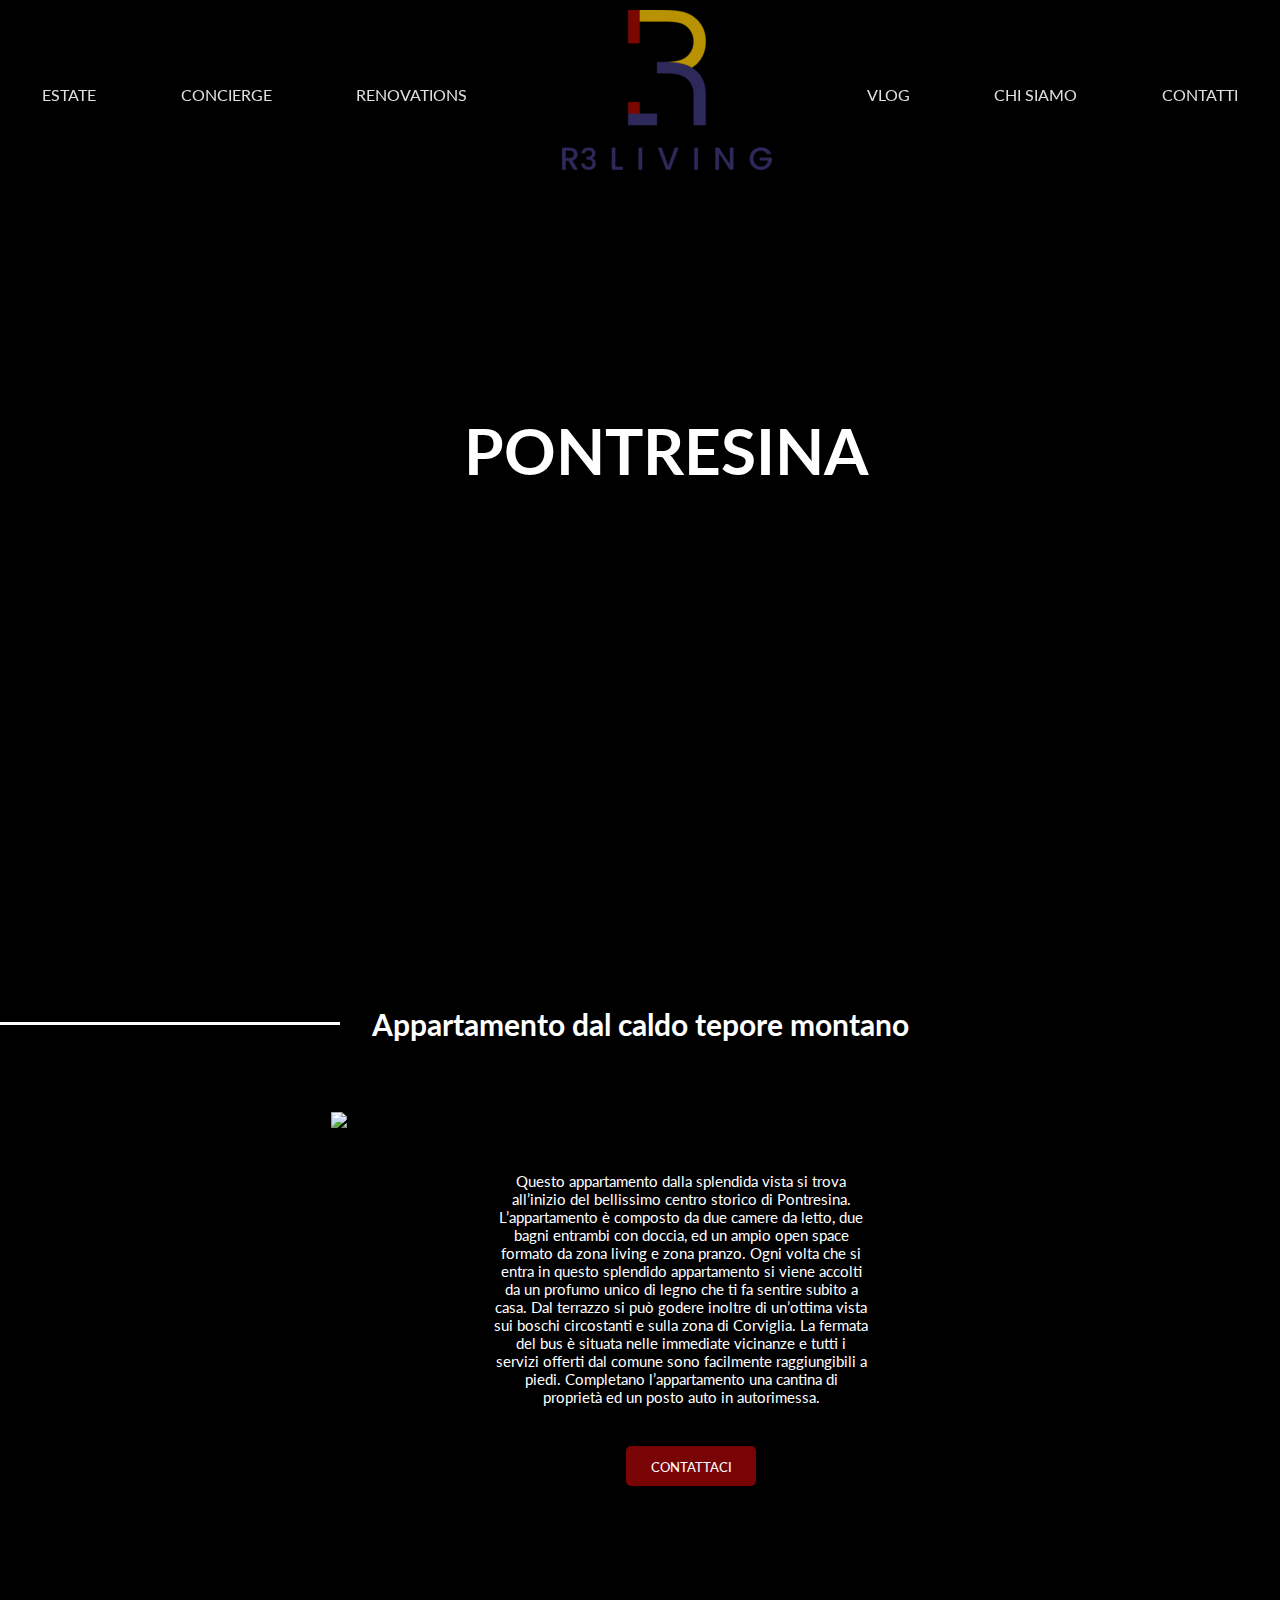
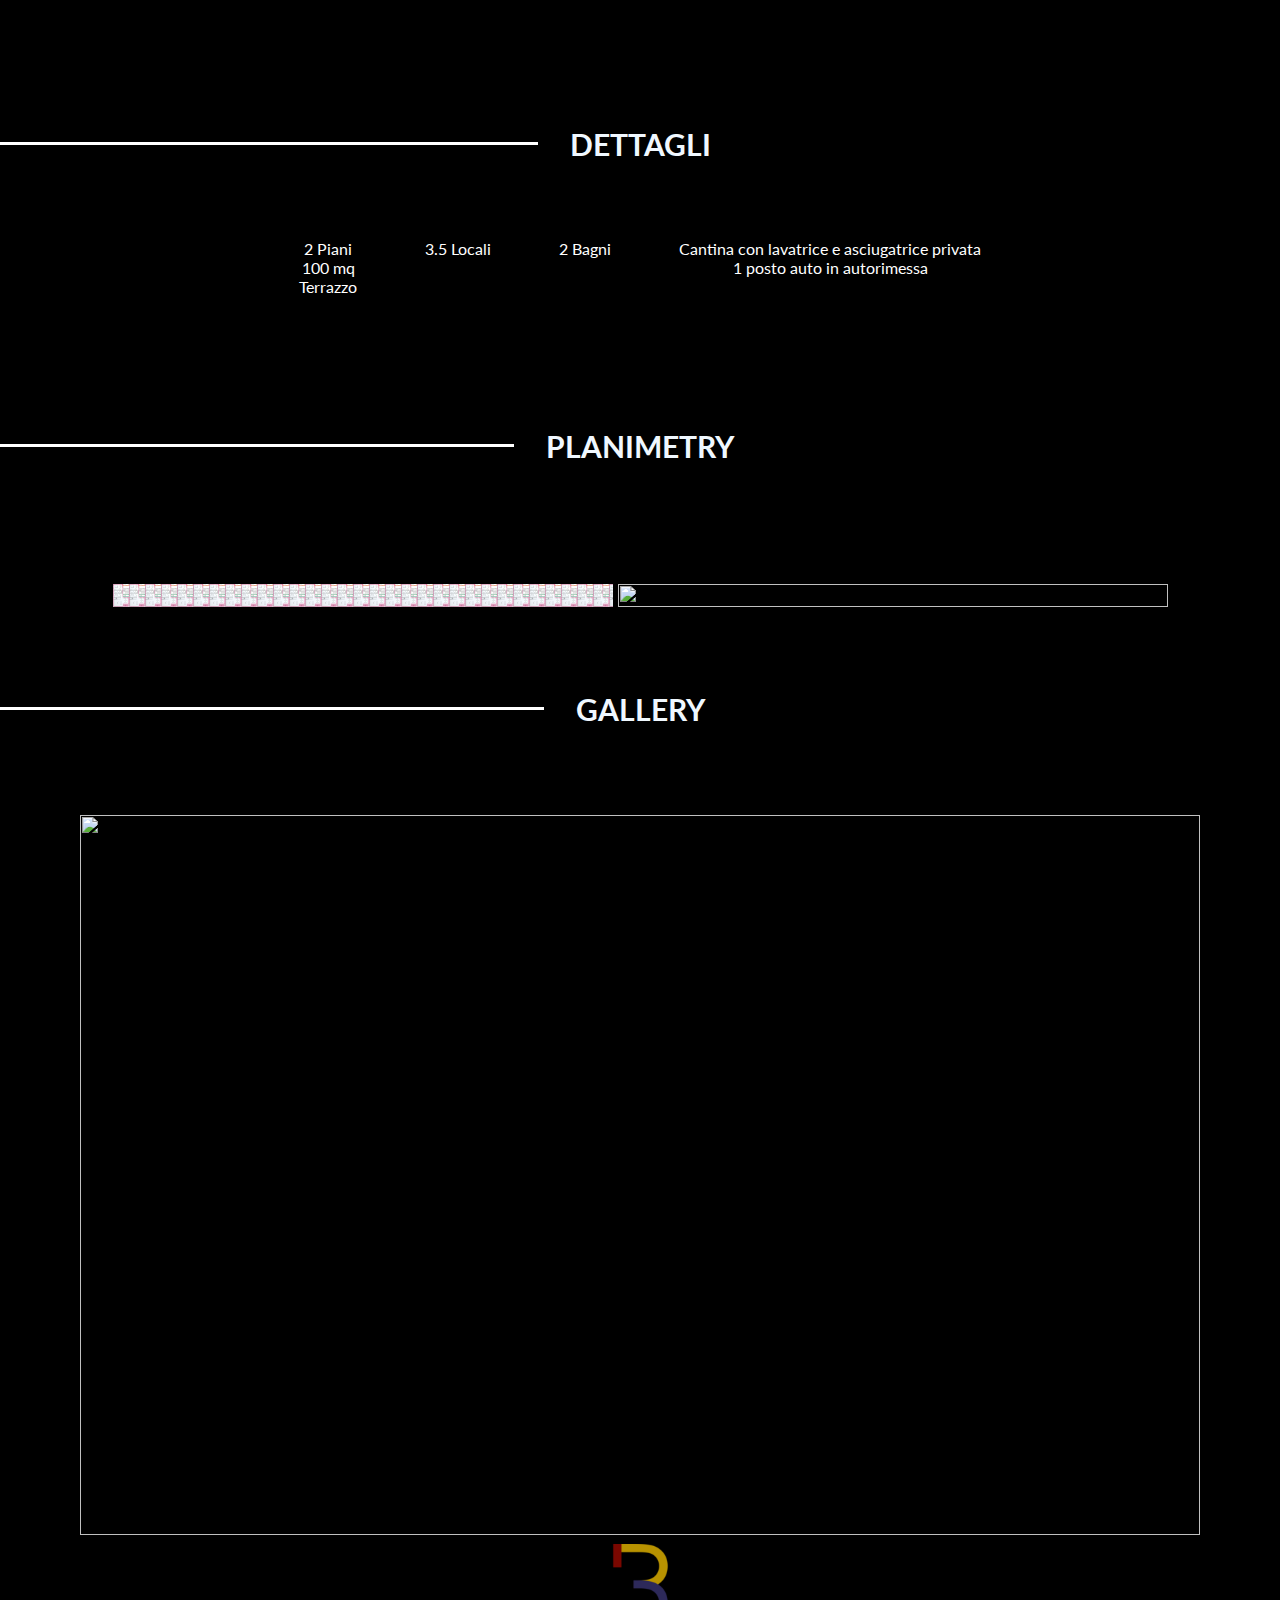
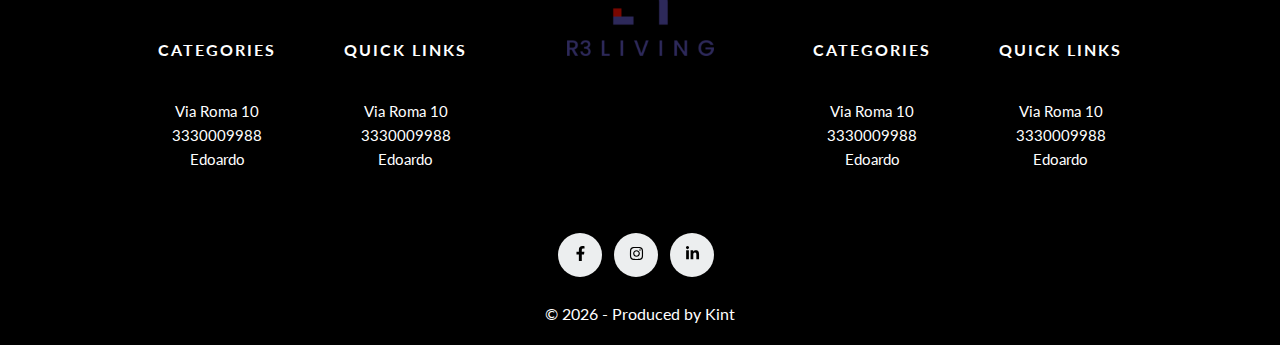
==== commit 5c9ad600: "code improvement" ====
--- a/casa1.html
+++ b/casa1.html
@@ -95,6 +95,53 @@
               </div>
         </div>
     </section>
+
+
+
+    <section class="details">
+      <div class="details-container">
+        <div class="separator">
+          <div class="line">
+          </div>
+          <h1 class="font thinked" style="color: aliceblue;">DETTAGLI</h1>
+      </div>
+      
+  
+        <div class="riga">
+          <div class="col-xs-6 col-md-3" id="colon">
+              <h6><i class="fa-solid fa-house fa-2xl"></i></h6>
+              <ul class="footer-links">
+                  <li>2 Piani</li>
+                  <li>100 mq</li>
+                  <li>Terrazzo</li>
+              </ul>
+          </div>
+  
+          <div class="col-xs-6 col-md-3" id="colon">
+              <h6><i class="fa-solid fa-bed fa-2xl"></i></h6>
+              <ul class="footer-links">
+                  <li>3.5 Locali</li>
+              </ul>
+          </div>
+  
+          <div class="col-xs-6 col-md-3" id="colon">
+              <h6><i class="fa-solid fa-sink fa-2xl"></i></h6>
+              <ul class="footer-links">
+                  <li>2 Bagni</li>
+              </ul>
+          </div>
+  
+          <div class="col-xs-6 col-md-3" id="colon">
+              <h6><i class="fa-solid fa-warehouse fa-2xl"></i></h6>
+              <ul class="footer-links">
+                <li>Cantina con lavatrice e asciugatrice privata</li>
+                <li>1 posto auto in autorimessa</li>
+              </ul>
+          </div>
+      </div>
+  
+    </section>
+
 
     <!-- second text section -->
     <section class="section-2">
@@ -210,25 +257,7 @@
 
   </section>
 
-  <section class="details">
-    <div class="details-container">
-      <div class="separator">
-        <div class="line">
-        </div>
-        <h1 class="font thinked" style="color: aliceblue;">DETTAGLI</h1>
-    </div>
-
-      <ul class="details-list" style="list-style: none;">
-        <li><i class="fa-solid fa-layer-group">2 Piani</i></li>
-        <li><i class="fa-solid fa-house">100 metri quadri</i></li>
-        <li>3.5 locali</li>
-        <li>2 bagni</li>
-        <li>Terrazzo</li>
-        <li>Cantina con lavatrice e asciugatrice privata</li>
-        <li>1 posto auto in autorimessa</li>
-      </ul>
-    </div>
-  </section>
+
 
 
 
--- a/casa1.css
+++ b/casa1.css
@@ -516,6 +516,11 @@
       }
 
 }
+.house-button {
+	position: relative;
+	bottom: 15em;
+	
+}
 
 
 
@@ -550,6 +555,9 @@
 }
 
 
+
+
+/******************DETAILS*********************/
 .details {
     font-family: 'Lato', sans-serif;
     color: white;
@@ -560,10 +568,3 @@
 	padding-left: 0;
 }
 
-.house-button {
-	position: relative;
-	bottom: 15em;
-	
-}
-
-/**********************/
--- a/styles.css
+++ b/styles.css
@@ -372,6 +372,7 @@
   color: #fff;
   opacity: .5;
   font-family: 'Lato';
+  font-style: italic;
 }
 
 .slider__txt {
@@ -747,7 +748,11 @@
   }
   /*buttons*/
   .custom-btn {
-    bottom: 20px;
+    bottom: 15px;
+  }
+
+  .background-logo{
+    height: 60rem;
   }
 }
 
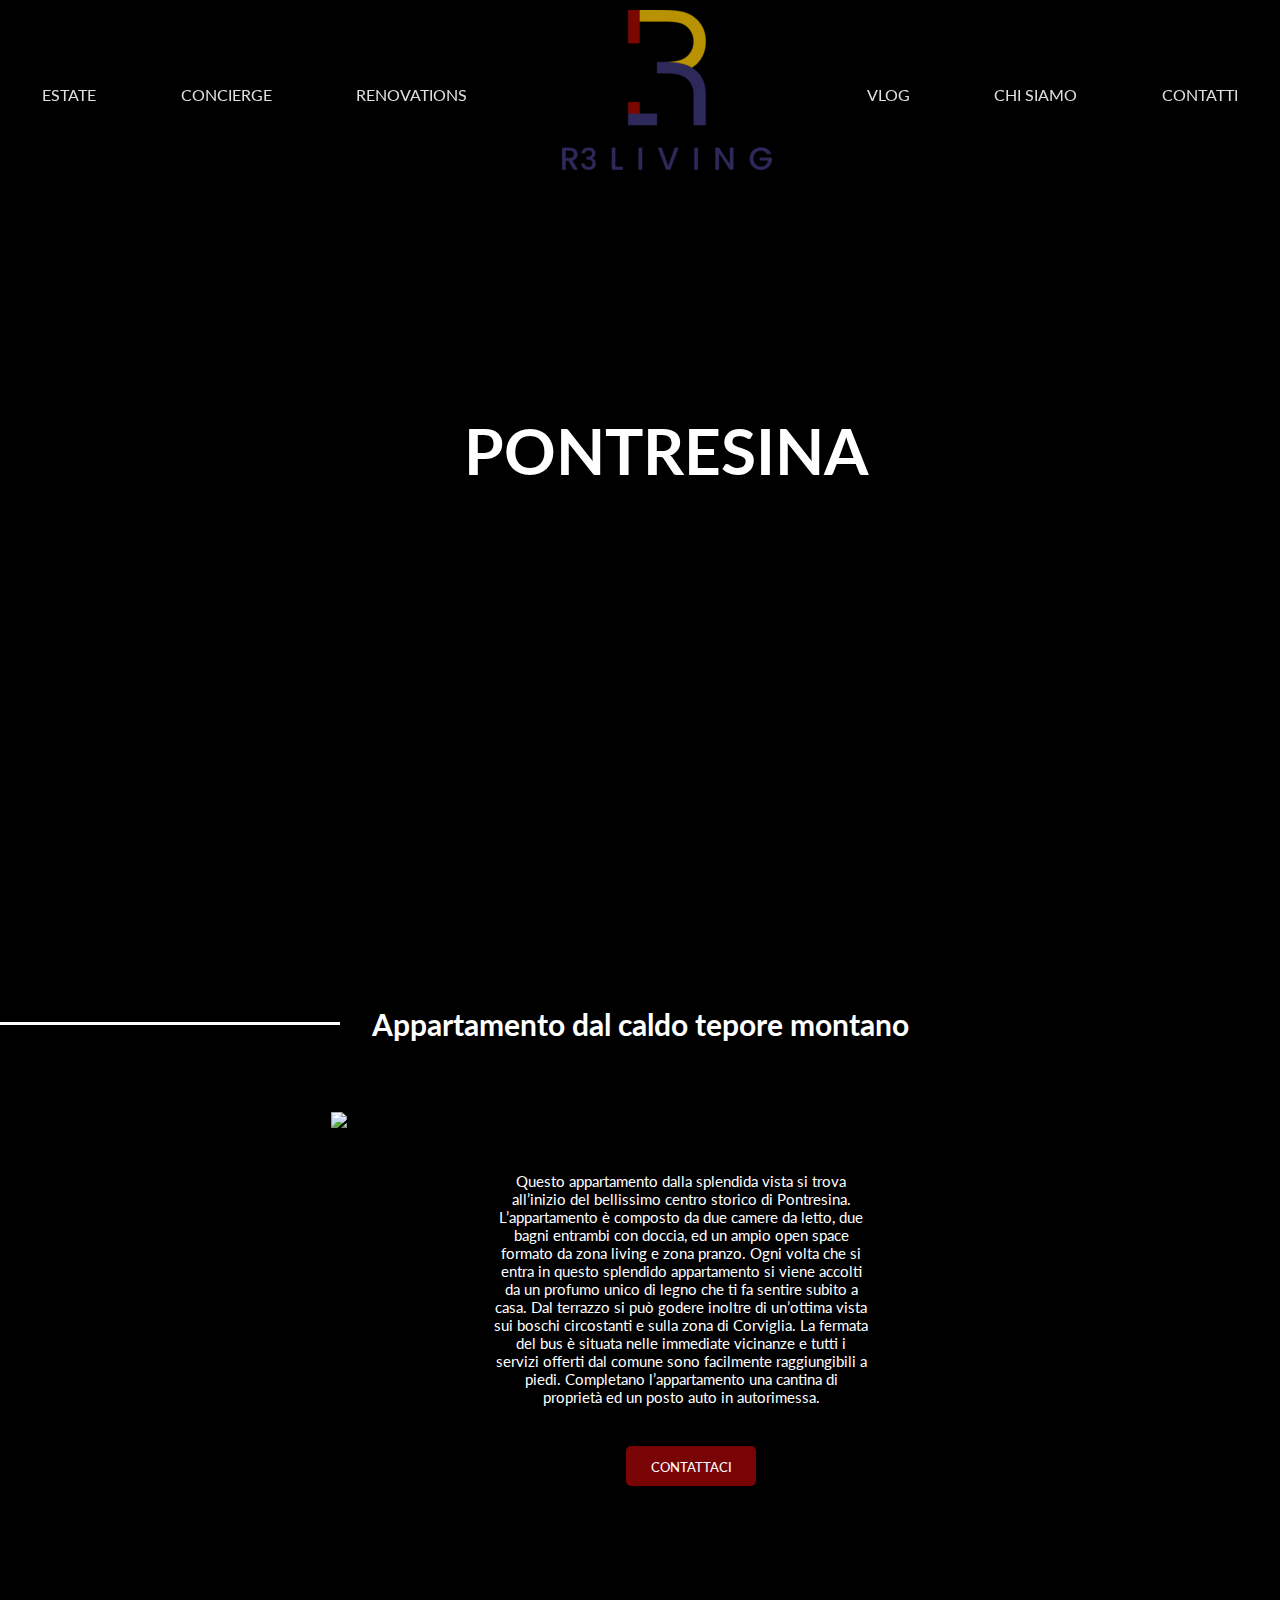
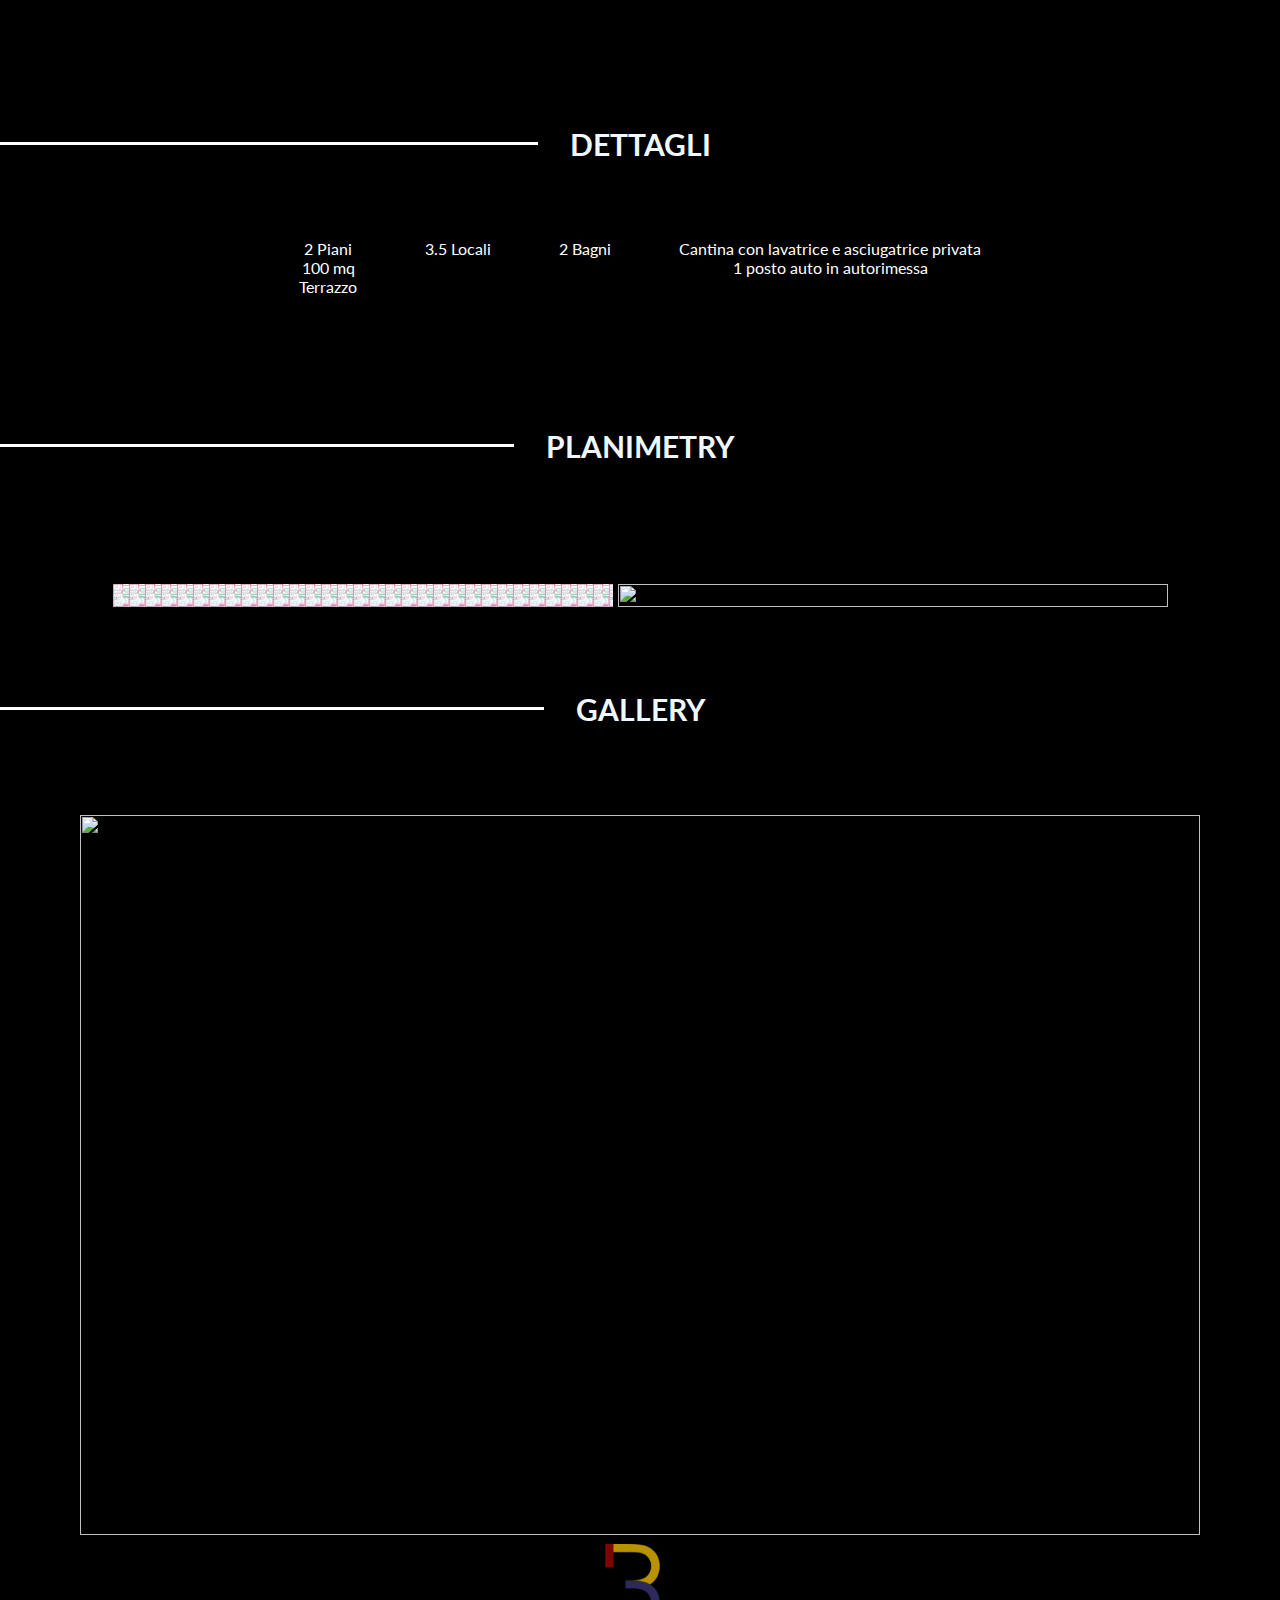
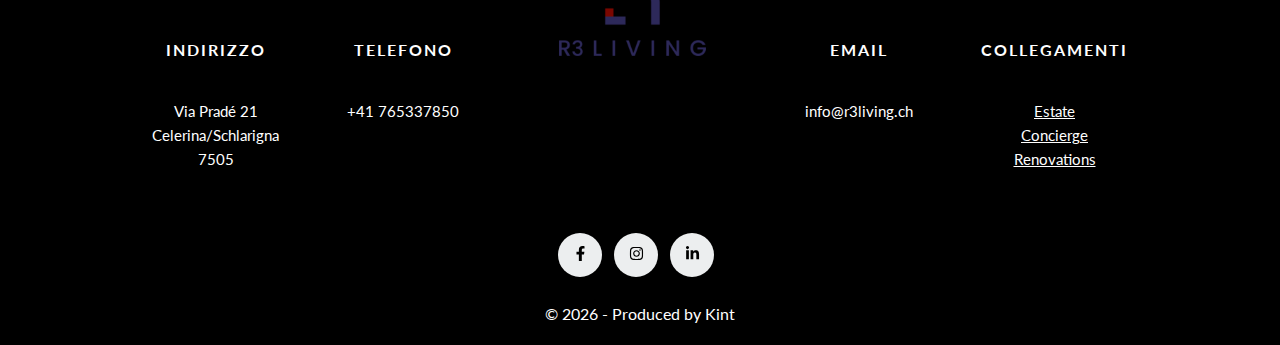
==== commit 81c1ad5a: "code change" ====
--- a/casa1.html
+++ b/casa1.html
@@ -341,49 +341,49 @@
 
 
   
-    <!-- footer -->
-    <footer class="site-footer">
-        <div class="riga">
-            <div class="col-xs-6 col-md-3" id="colon">
-                <h6>Categories</h6>
-                <ul class="footer-links">
-                    <li>Via Roma 10</li>
-                    <li>3330009988</li>
-                    <li>Edoardo</li>
-                </ul>
-            </div>
-  
-            <div class="col-xs-6 col-md-3" id="colon">
-                <h6>Quick Links</h6>
-                <ul class="footer-links">
-                    <li>Via Roma 10</li>
-                    <li>3330009988</li>
-                    <li>Edoardo</li>
-                </ul>
-            </div>
-
-            <div id="colon">
-                <img id="logo-foot" src="images/logo_colori.png" alt="Logo">
-            </div>
-
-            <div class="col-xs-6 col-md-3" id="colon">
-                <h6>Categories</h6>
-                <ul class="footer-links">
-                    <li>Via Roma 10</li>
-                    <li>3330009988</li>
-                    <li>Edoardo</li>
-                </ul>
-            </div>
-  
-            <div class="col-xs-6 col-md-3" id="colon">
-                <h6>Quick Links</h6>
-                <ul class="footer-links">
-                    <li>Via Roma 10</li>
-                    <li>3330009988</li>
-                    <li>Edoardo</li>
-                </ul>
-            </div>
-        </div>
+  <!-- footer -->
+  <footer class="site-footer">
+    <div class="riga">
+        <div class="col-xs-6 col-md-3" id="colon">
+            <h6>Indirizzo</h6>
+            <ul class="footer-links">
+                <li>Via Pradé 21</li>
+                <li>Celerina/Schlarigna</li>
+                <li>7505 </li>
+            </ul>
+        </div>
+
+        <div class="col-xs-6 col-md-3" id="colon">
+            <h6>Telefono</h6>
+            <ul class="footer-links">
+                <li>+41 765337850</li>
+            </ul>
+        </div>
+
+        
+
+        <div id="colon">
+            <img id="logo-foot" src="images/logo_colori.png" alt="Logo">
+        </div>
+
+        
+        <div class="col-xs-6 col-md-3" id="colon">
+            <h6>Email</h6>
+            <ul class="footer-links">
+                <li>info@r3living.ch</li>
+            </ul>
+        </div>
+        
+        <div class="col-xs-6 col-md-3" id="colon">
+            <h6>Collegamenti</h6>
+            <ul class="footer-links">
+                <li><a href="estate.html" class="collegamenti">Estate</a></li>
+                <li><a href="concierge.html" class="collegamenti">Concierge</a></li>
+                <li><a href="renovations.html" class="collegamenti">Renovations</a></li>
+            </ul>
+        </div>
+    </div>
+
 
         <!-- social icons -->
         <div>
--- a/casa1.css
+++ b/casa1.css
@@ -567,4 +567,3 @@
 .details ul{
 	padding-left: 0;
 }
-
--- a/styles.css
+++ b/styles.css
@@ -918,4 +918,8 @@
   background: #790405;
 background: #790405;
 top: 250px;
+}
+
+.collegamenti{
+  color: white;
 }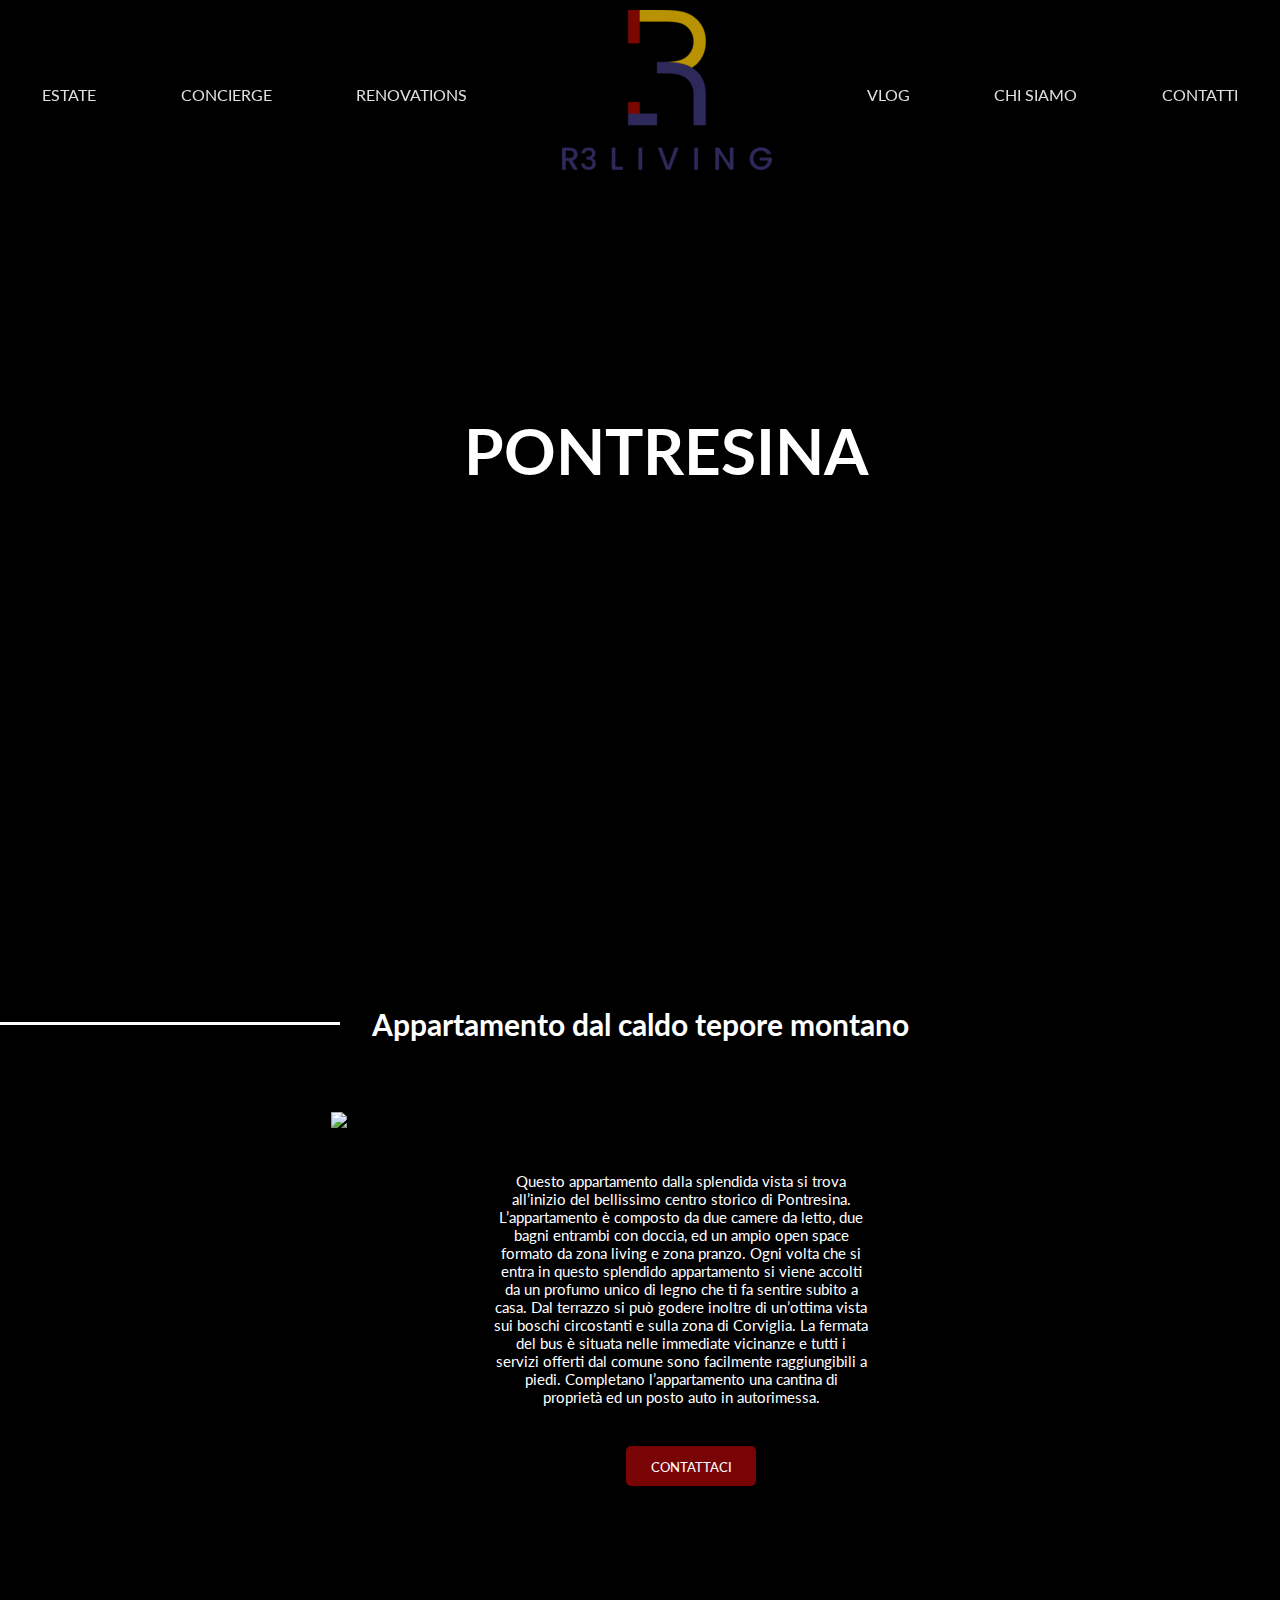
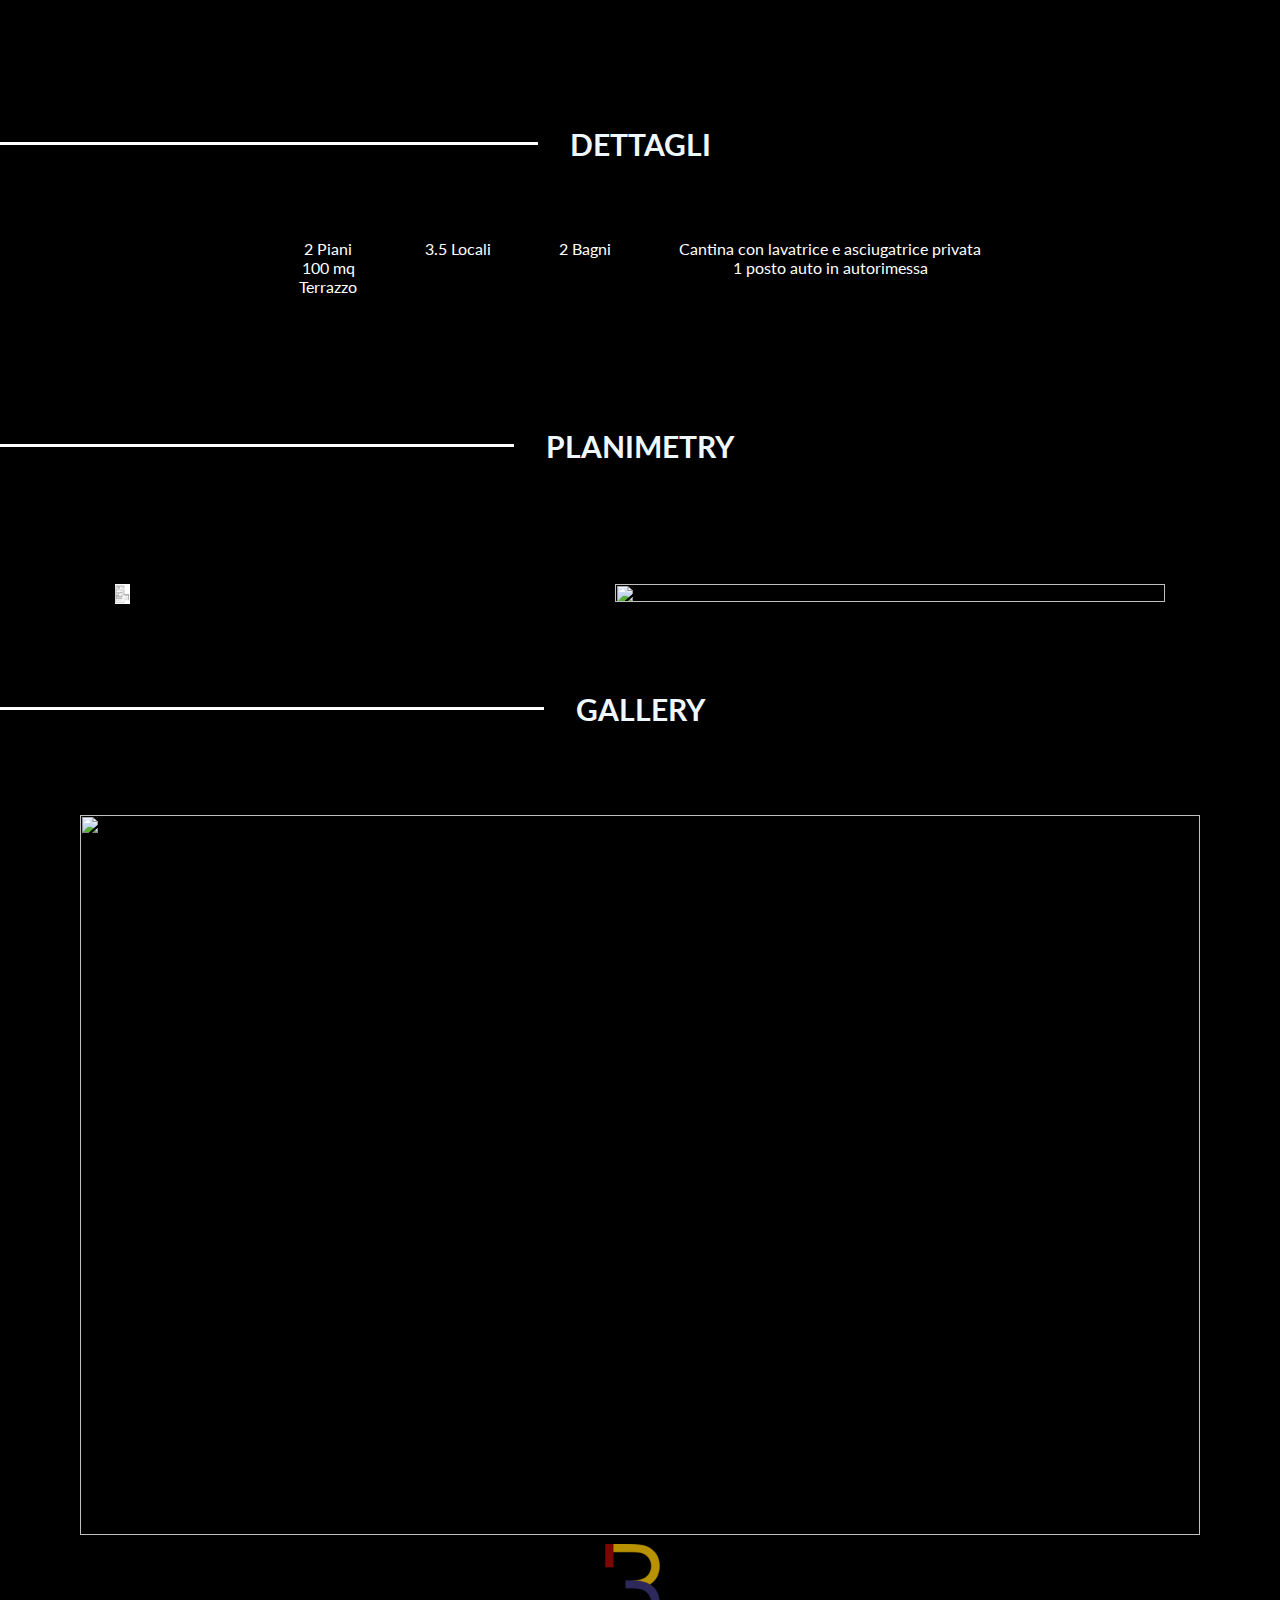
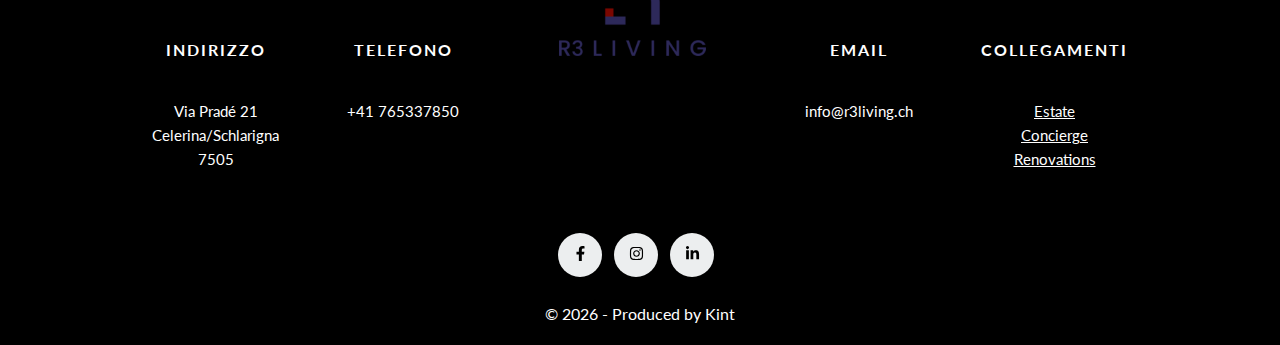
==== commit 4f05b30a: "planimetry change" ====
--- a/casa1.html
+++ b/casa1.html
@@ -272,7 +272,7 @@
     <input type="radio" name="radio-btn" id="img-1" checked />
     <li class="slide-container">
 		<div class="slide">
-			<img src="http://farm9.staticflickr.com/8072/8346734966_f9cd7d0941_z.jpg" />
+			<img src="images/Pontresina/sala1.jpg" />
         </div>
 		<div class="nav">
 			<label for="img-5" class="prev">&#x2039;</label>
@@ -283,7 +283,7 @@
     <input type="radio" name="radio-btn" id="img-2" />
     <li class="slide-container">
         <div class="slide">
-          <img src="http://farm9.staticflickr.com/8504/8365873811_d32571df3d_z.jpg" />
+          <img src="images/Pontresina/cucina.jpg" />
         </div>
 		<div class="nav">
 			<label for="img-1" class="prev">&#x2039;</label>
@@ -294,7 +294,7 @@
     <input type="radio" name="radio-btn" id="img-3" />
     <li class="slide-container">
         <div class="slide">
-          <img src="http://farm9.staticflickr.com/8068/8250438572_d1a5917072_z.jpg" />
+          <img src="images/Pontresina/cucina1.jpg" />
         </div>
 		<div class="nav">
 			<label for="img-2" class="prev">&#x2039;</label>
@@ -305,7 +305,7 @@
     <input type="radio" name="radio-btn" id="img-4" />
     <li class="slide-container">
         <div class="slide">
-          <img src="http://farm9.staticflickr.com/8061/8237246833_54d8fa37f0_z.jpg" />
+          <img src="images/Pontresina/paesaggio.jpg" />
         </div>
 		<div class="nav">
 			<label for="img-3" class="prev">&#x2039;</label>
@@ -316,7 +316,7 @@
     <input type="radio" name="radio-btn" id="img-5" />
     <li class="slide-container">
         <div class="slide">
-          <img src="http://farm9.staticflickr.com/8055/8098750623_66292a35c0_z.jpg" />
+          <img src="images/Pontresina/paesaggio.jpg" />
         </div>
 		<div class="nav">
 			<label for="img-4" class="prev">&#x2039;</label>
--- a/casa1.css
+++ b/casa1.css
@@ -89,14 +89,11 @@
     justify-content: center;
   }
 
-  .right {
-    padding-left: 5px;
-
-  }
+ 
 
    #right {
     width: 550px;
-    height: 100%;
+    height: 89.7%;
   } 
 
  
@@ -184,11 +181,12 @@
 
 #floor-plan {
 	width: 500px; 
-	height: 100%;
+	height: 90%;
 	position:relative;
 	margin: auto;
-	background-image: url( images/Pontresina/plan.png );
+	background-image: url( images/Pontresina/piantinapontresina.png );
 	background-size: contain;
+	background-repeat: no-repeat;
    
 
 }
@@ -237,10 +235,10 @@
 	height:16%;
 }
 .kitchen {
-	left:61%;
-	top:57.5%;
-	width:36.5%;
-	height:27.5%;
+	left:42%;
+	top:35.5%;
+	width:21%;
+	height:17.5%;
 }
 .bedroom2 {
 	left:4.7%;
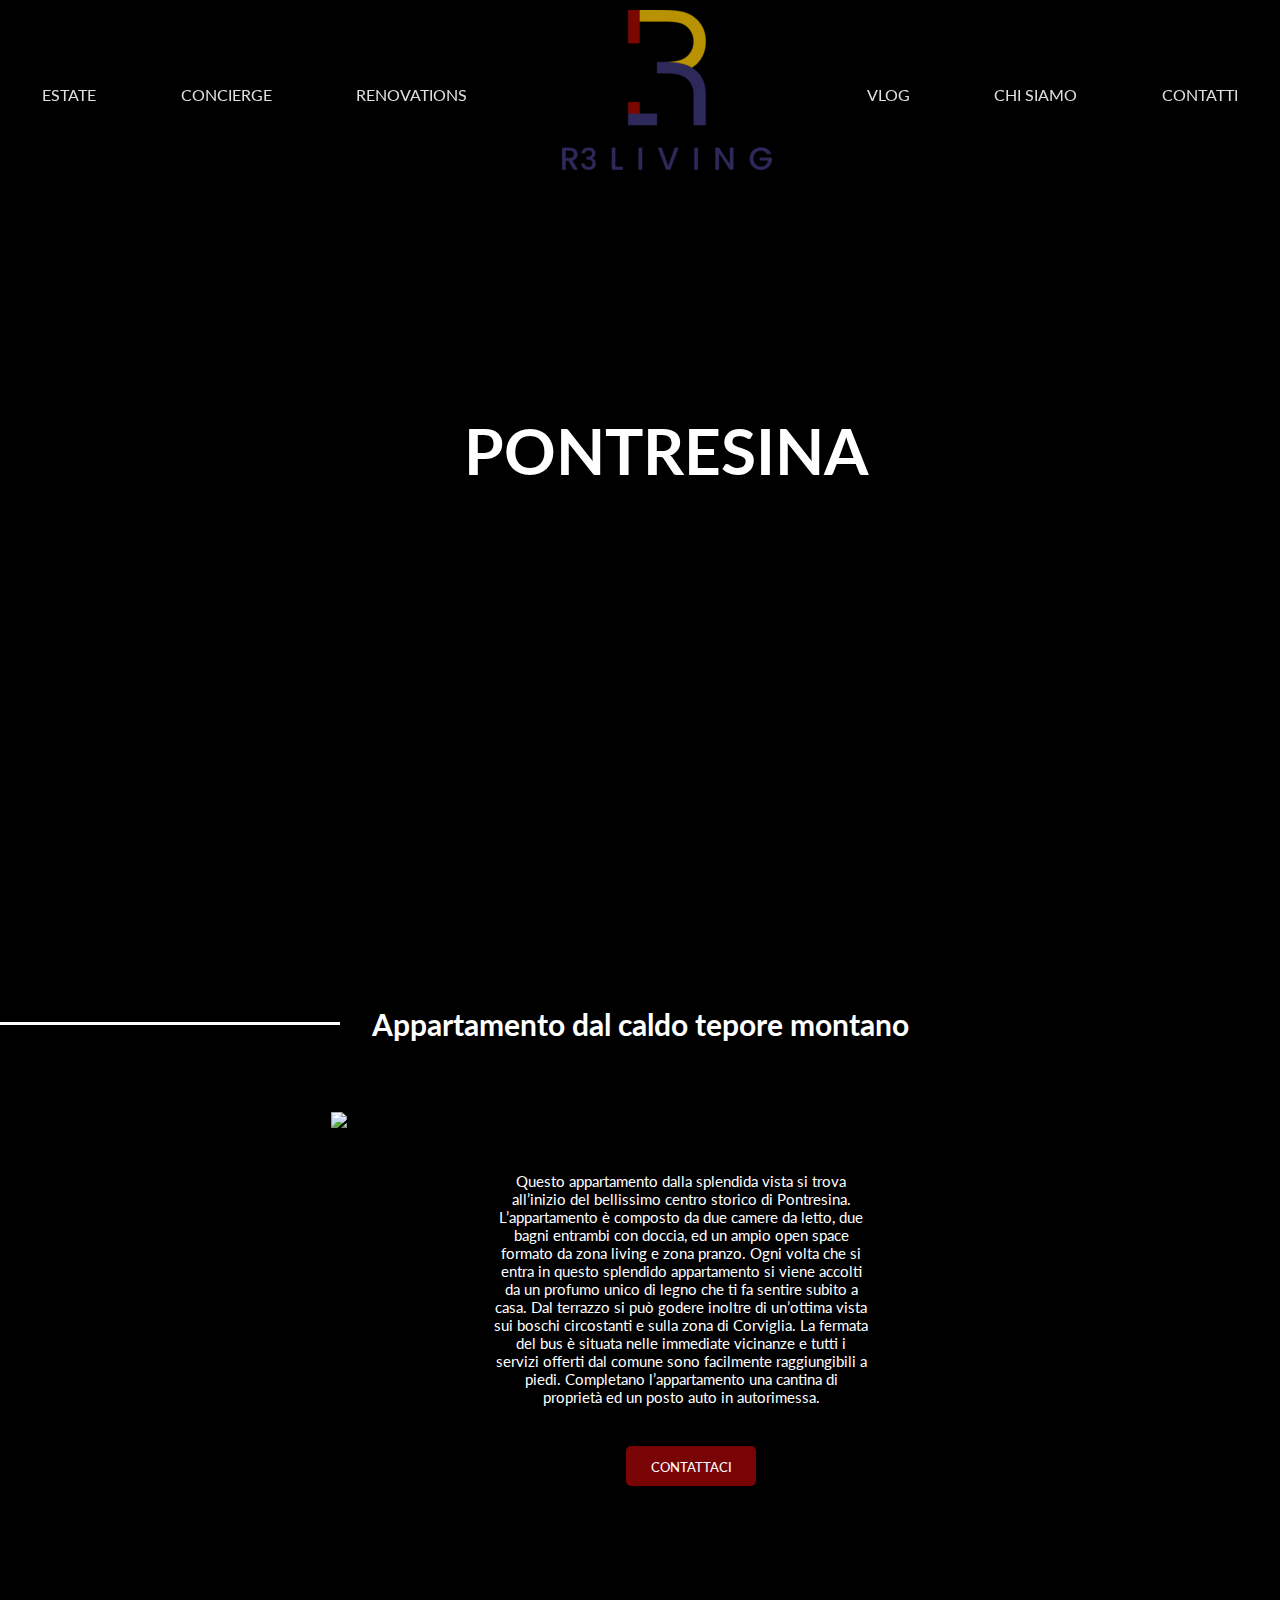
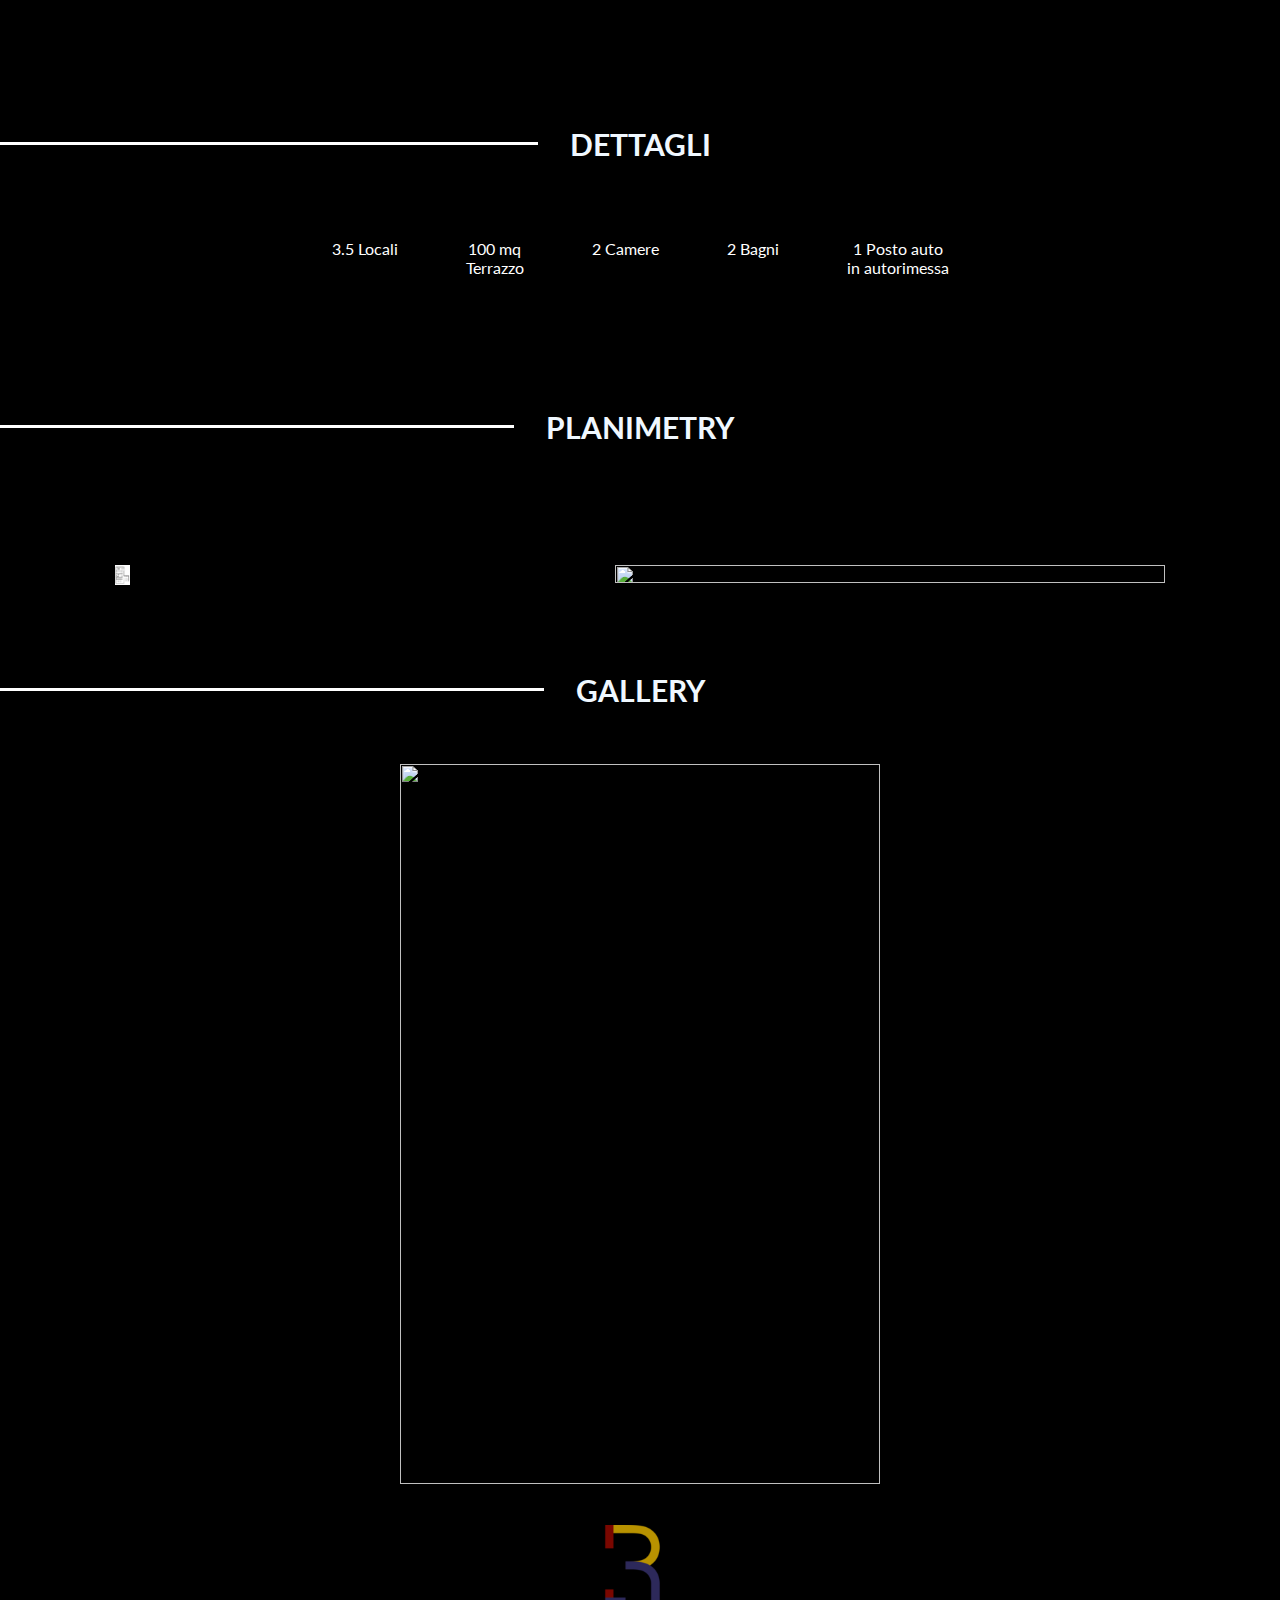
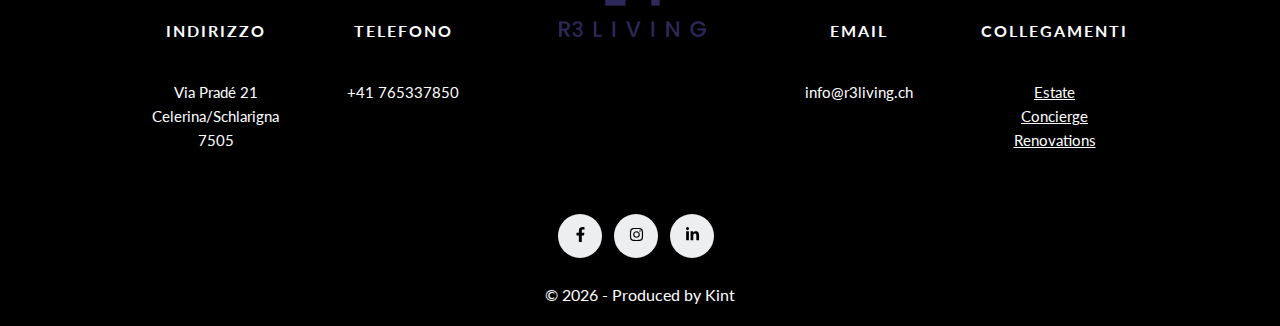
==== commit db20f572: "code fix" ====
--- a/casa1.html
+++ b/casa1.html
@@ -107,20 +107,30 @@
       </div>
       
   
-        <div class="riga">
-          <div class="col-xs-6 col-md-3" id="colon">
+        
+          
+
+          <div class="riga">
+
+            <div class="col-xs-6 col-md-3" id="colon">
               <h6><i class="fa-solid fa-house fa-2xl"></i></h6>
               <ul class="footer-links">
-                  <li>2 Piani</li>
-                  <li>100 mq</li>
-                  <li>Terrazzo</li>
+                <li>3.5 Locali</li>
               </ul>
           </div>
+
+            <div class="col-xs-6 col-md-3" id="colon">
+                <h6><i class="fa-solid fa-layer-group fa-2xl"></i></h6>
+                <ul class="footer-links">
+                    <li>100 mq</li>
+                    <li>Terrazzo</li>
+                </ul>
+            </div>
   
           <div class="col-xs-6 col-md-3" id="colon">
               <h6><i class="fa-solid fa-bed fa-2xl"></i></h6>
               <ul class="footer-links">
-                  <li>3.5 Locali</li>
+                  <li>2 Camere</li>
               </ul>
           </div>
   
@@ -132,10 +142,9 @@
           </div>
   
           <div class="col-xs-6 col-md-3" id="colon">
-              <h6><i class="fa-solid fa-warehouse fa-2xl"></i></h6>
+              <h6><i class="fa-solid fa-car fa-2xl"></i></h6>
               <ul class="footer-links">
-                <li>Cantina con lavatrice e asciugatrice privata</li>
-                <li>1 posto auto in autorimessa</li>
+                <li>1 Posto auto <br> in autorimessa</li>
               </ul>
           </div>
       </div>
@@ -162,6 +171,7 @@
                         <a class="kitchen" onclick="pictureCucina()"><b>Kitchen</b></a>
                         <a class="bedroom2" href="#i" onclick="pictureBedroom2()"><b>Bedroom</b></a>
                         <a class="wc" href="#j" onclick="pictureBagno()"><b>WC</b></a>
+                        <a class="wc1" href="#j" onclick="pictureBagno1()"><b>WC</b></a>
                     </nav>
                 </section>
                 <section class="right">
@@ -275,7 +285,7 @@
 			<img src="images/Pontresina/sala1.jpg" />
         </div>
 		<div class="nav">
-			<label for="img-5" class="prev">&#x2039;</label>
+			<label for="img-7" class="prev">&#x2039;</label>
 			<label for="img-2" class="next">&#x203a;</label>
 		</div>
     </li>
@@ -316,10 +326,32 @@
     <input type="radio" name="radio-btn" id="img-5" />
     <li class="slide-container">
         <div class="slide">
-          <img src="images/Pontresina/paesaggio.jpg" />
+          <img src="images/Pontresina/cameramat.jpg" />
         </div>
 		<div class="nav">
 			<label for="img-4" class="prev">&#x2039;</label>
+			<label for="img-6" class="next">&#x203a;</label>
+		</div>
+    </li>
+
+    <input type="radio" name="radio-btn" id="img-6" />
+    <li class="slide-container">
+        <div class="slide">
+          <img src="images/Pontresina/camera.jpg" />
+        </div>
+		<div class="nav">
+			<label for="img-5" class="prev">&#x2039;</label>
+			<label for="img-7" class="next">&#x203a;</label>
+		</div>
+    </li>
+
+    <input type="radio" name="radio-btn" id="img-7" />
+    <li class="slide-container">
+        <div class="slide">
+          <img src="images/Pontresina/bagno.jpg" />
+        </div>
+		<div class="nav">
+			<label for="img-6" class="prev">&#x2039;</label>
 			<label for="img-1" class="next">&#x203a;</label>
 		</div>
     </li>
@@ -333,6 +365,8 @@
       <label for="img-3" class="nav-dot" id="img-dot-3"></label>
       <label for="img-4" class="nav-dot" id="img-dot-4"></label>
       <label for="img-5" class="nav-dot" id="img-dot-5"></label>
+      <label for="img-6" class="nav-dot" id="img-dot-6"></label>
+      <label for="img-7" class="nav-dot" id="img-dot-7"></label>
       
     </li>
 </ul>
--- a/casa1.css
+++ b/casa1.css
@@ -198,10 +198,10 @@
 	content:"";
 }
 .living-room {
-	left:4.7%;
-	top:58%;
-	width:56%;
-	height: 37%;
+	left:5.7%;
+	top:70.5%;
+	width:50%;
+	height: 21%;
 }
 
 /* .dining {
@@ -228,29 +228,36 @@
 	right:0;
 	height:110%;
 } */
+.bedroom2 {
+	left:5.7%;
+	top:45%;
+	width:39.5%;
+	height:15%;
+}
+.kitchen {
+	left:56%;
+	top:53%;
+	width:31%;
+	height:27%;
+}
 .bedroom1 {
-	left:4.7%;
-	top:41%;
-	width:43%;
-	height:16%;
-}
-.kitchen {
-	left:42%;
-	top:35.5%;
-	width:21%;
-	height:17.5%;
-}
-.bedroom2 {
-	left:4.7%;
-	top:1.7%;
-	width:43.7%;
-	height:24.8%;
+	left:5.7%;
+	top:9.7%;
+	width:40%;
+	height:22%;
 }
 .wc {
-	left:4.7%;
-	top:28%;
-	width:43.7%;
-	height:12%;
+	left:5.7%;
+	top:31%;
+	width:39.5%;
+	height:13.5%;
+}
+
+.wc1 {
+	left: 5.7%;
+	top: 60%;
+	width: 40%;
+	height: 10%;
 }
 
 #floor-plan a:hover, #floor-plan a:hover span, #floor-plan a:hover:before {
@@ -260,7 +267,7 @@
 	position:absolute;
 	left:-999em;
 	opacity:0;
-	transtition: opacity .3s ease;
+	transition: opacity .3s ease;
 }
 #floor-plan a:hover b {
 	opacity:1;
@@ -366,20 +373,20 @@
 
 .slides {
     padding: 0;
-    width: 70em;
+    width: 30em;
     height: 45em;
     display: block;
     margin: 0 auto;
     position: relative;
-	bottom: 7em;
+	bottom: 9em;
 }
 
 @media (max-width: 1120px){
 	.slides {
 		padding: 0;
-		width: 45em;
+		width: 25em;
 		
-		height: 30em;
+		height: 35em;
 		display: block;
 		margin: 0 auto;
 		position: relative;
@@ -491,7 +498,9 @@
 input#img-2:checked ~ .nav-dots label#img-dot-2,
 input#img-3:checked ~ .nav-dots label#img-dot-3,
 input#img-4:checked ~ .nav-dots label#img-dot-4,
-input#img-5:checked ~ .nav-dots label#img-dot-5 {
+input#img-5:checked ~ .nav-dots label#img-dot-5,
+input#img-5:checked ~ .nav-dots label#img-dot-6,
+input#img-5:checked ~ .nav-dots label#img-dot-7  {
 	background: rgba(0, 0, 0, 0.8);
 }
 
@@ -522,7 +531,7 @@
 
 
 
-@media (max-width: 720px) {
+/* @media (max-width: 720px) {
 	.slides {
 		width: 20em;
 		height: 15em;
@@ -536,7 +545,7 @@
 	}
 
 
-}
+} */
 
 @media (max-width: 400px) {
 
@@ -565,3 +574,4 @@
 .details ul{
 	padding-left: 0;
 }
+
--- a/styles.css
+++ b/styles.css
@@ -922,4 +922,41 @@
 
 .collegamenti{
   color: white;
-}+}
+
+.slideshoww-containers {
+  position: relative;
+  background-image: url(images/recensioni.png);
+  margin-top: 100px;
+}
+
+
+.Slidesmy {
+  display: none;
+  padding: 15%;
+  text-align: center;
+}
+
+
+q {
+  font-family: "Lato", sans-serif;
+  color: #fff;
+  font-size: 22px;
+  font-style: italic;
+}
+
+
+.author8 {
+  font-family: "Lato", sans-serif;
+  color: grey;
+}
+
+quote {
+  font-family: 'Lato';
+  font-size: 100px;
+  color: #B18904;
+  position: absolute;
+  top: 10%;
+  left: 49%;
+}
+
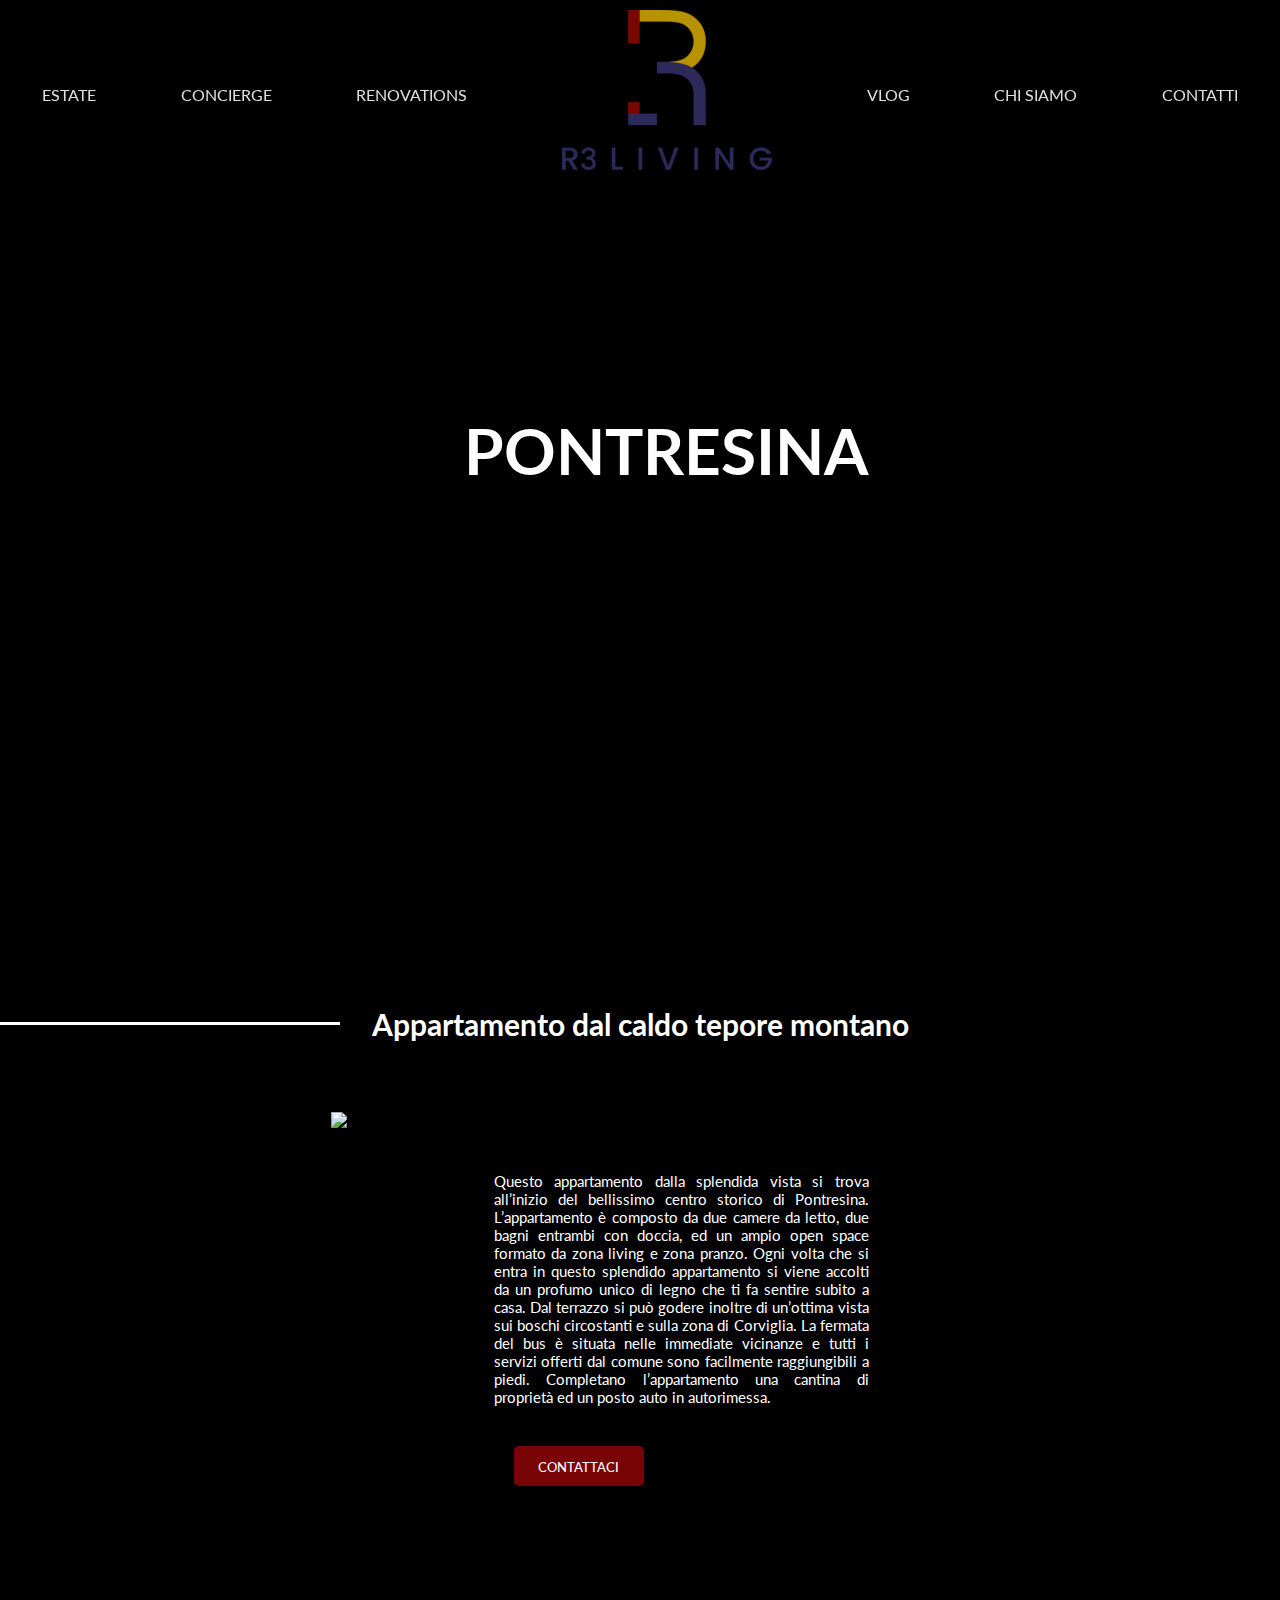
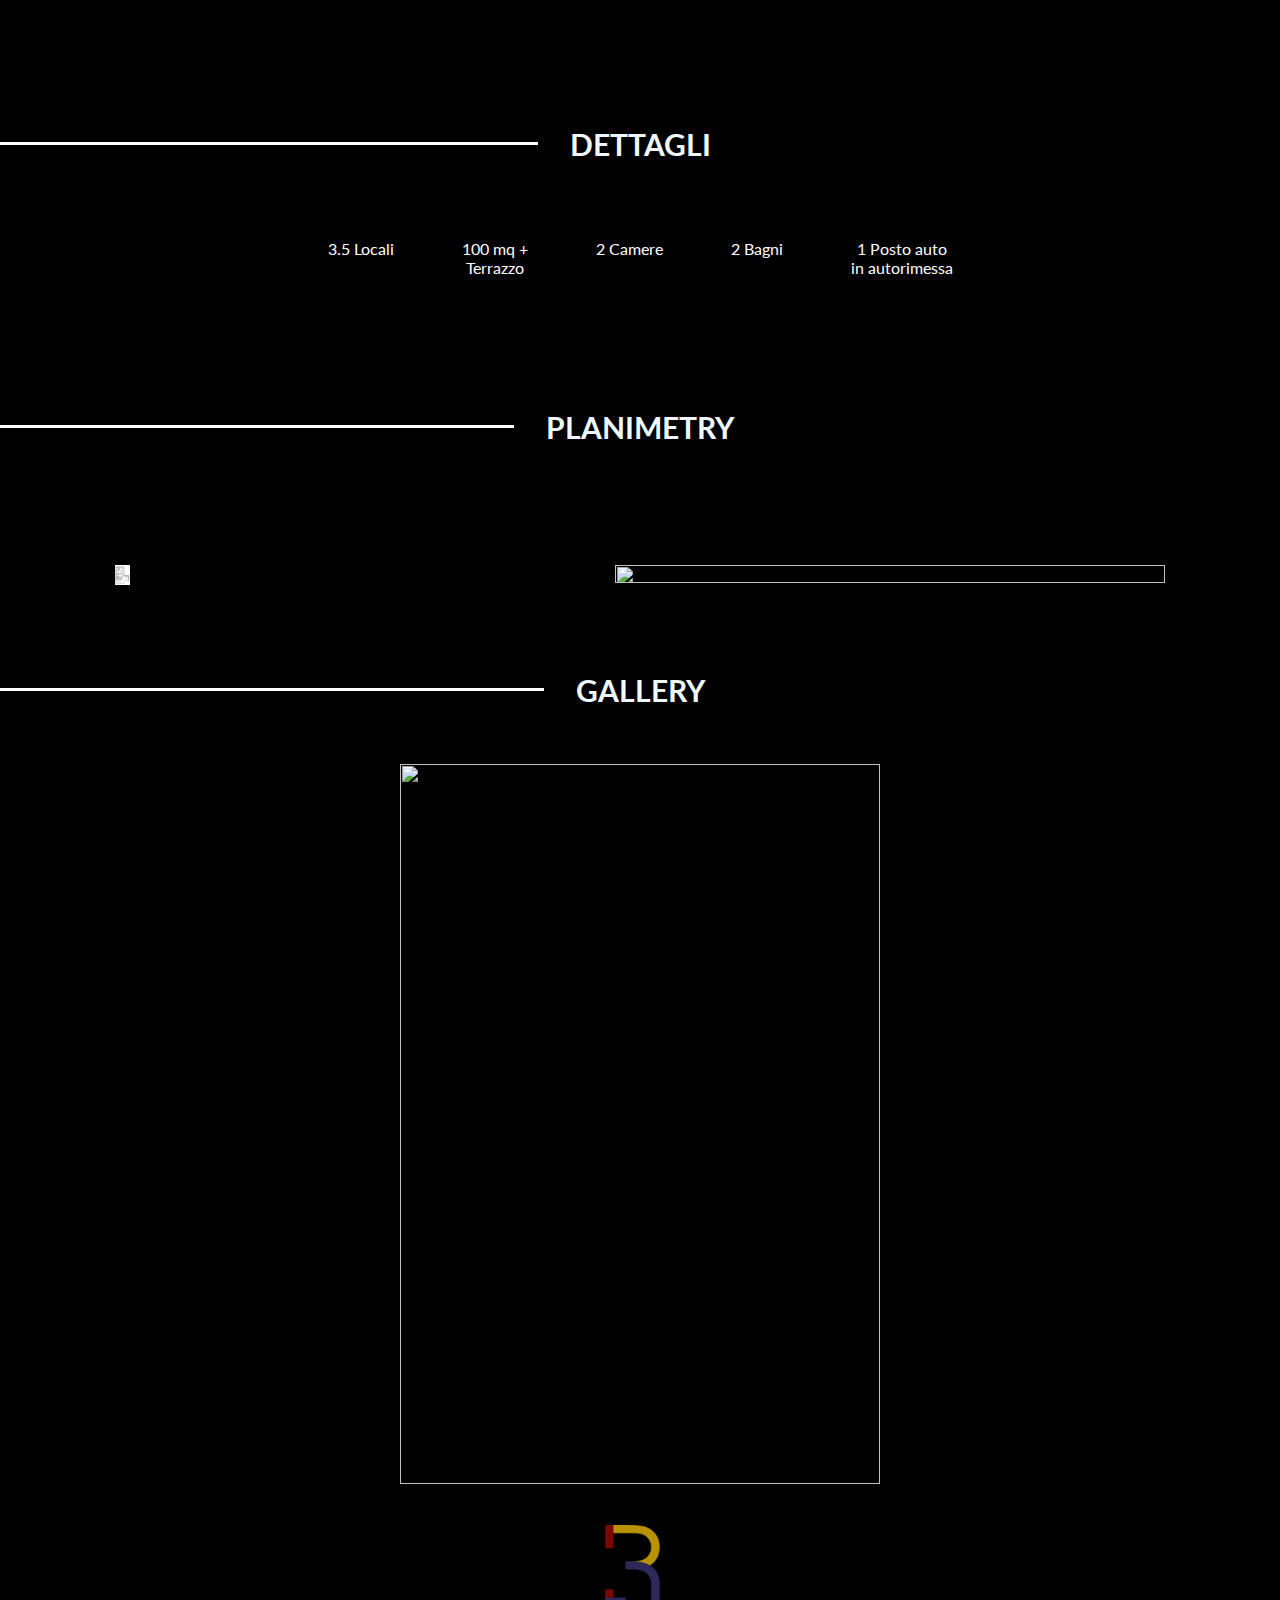
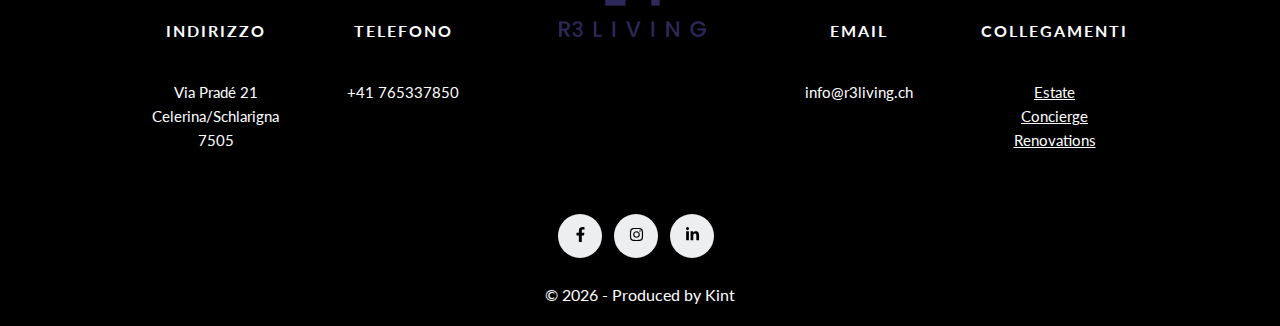
==== commit acefa045: "Code change" ====
--- a/casa1.html
+++ b/casa1.html
@@ -122,7 +122,7 @@
             <div class="col-xs-6 col-md-3" id="colon">
                 <h6><i class="fa-solid fa-layer-group fa-2xl"></i></h6>
                 <ul class="footer-links">
-                    <li>100 mq</li>
+                    <li>100 mq +</li>
                     <li>Terrazzo</li>
                 </ul>
             </div>
--- a/casa1.css
+++ b/casa1.css
@@ -61,7 +61,7 @@
 .about-it-desc {
 	position: relative;
 	top: 3em;
-	text-align: center;
+	text-align: justify;
 	font-family: 'Lato', sans-serif;
 	font-size: 15px;
 	max-width: 25em;
@@ -515,11 +515,13 @@
         position: relative;
         font-size: 19px;
         top: -5em;
+		text-align: center;
       }
       .box-mobile p {
         position: relative;
         font-size: 15px;
         top: -5em;
+		text-align: justify;
       }
 
 }
--- a/styles.css
+++ b/styles.css
@@ -187,11 +187,11 @@
 /* text sections */
 .first-desc {
   position: relative;
-  top: 2em;
+  top: 1em;
   font-family: 'Lato', sans-serif;
-  font-size: 18px;
-  color: white;
-  text-align: center;
+  font-size: 15px;
+  color: white;
+  text-align: justify;
   max-width: 50rem;
   margin: 0 auto;
 }
@@ -276,6 +276,12 @@
   /* background-color: white; */
   background-color: rgba(0, 0, 0, .8);
   color: white;
+  text-align: justify;
+}
+
+.box-1 p {
+  text-align: justify;
+  font-size: 13px;
 }
 
 /* concierge image */
@@ -302,6 +308,13 @@
   /* background-color: white; */
   background-color: rgba(0, 0, 0, .8);
   color: white;
+  text-align: justify;
+}
+
+.box-2 p {
+  text-align: justify;
+  text-justify: newspaper;
+  font-size: 13px;
 }
 
 /* line separators */
@@ -553,6 +566,10 @@
     background-color: black;
   }
 
+  quote {
+    display: none;
+  }
+  
   /* logo in navbar responsive */
   .logo {
     height: 80px;
@@ -683,9 +700,14 @@
     font-family: 'Lato', sans-serif;
     font-size: 18px;
     color: white;
-    text-align: center;
+    text-align: justify;
     max-width: 50rem;
     margin: 0 auto;
+  }
+
+  .box-mobile p {
+    text-align: justify;
+    text-justify: newspaper;
   }
 
   .h1-mobile {
